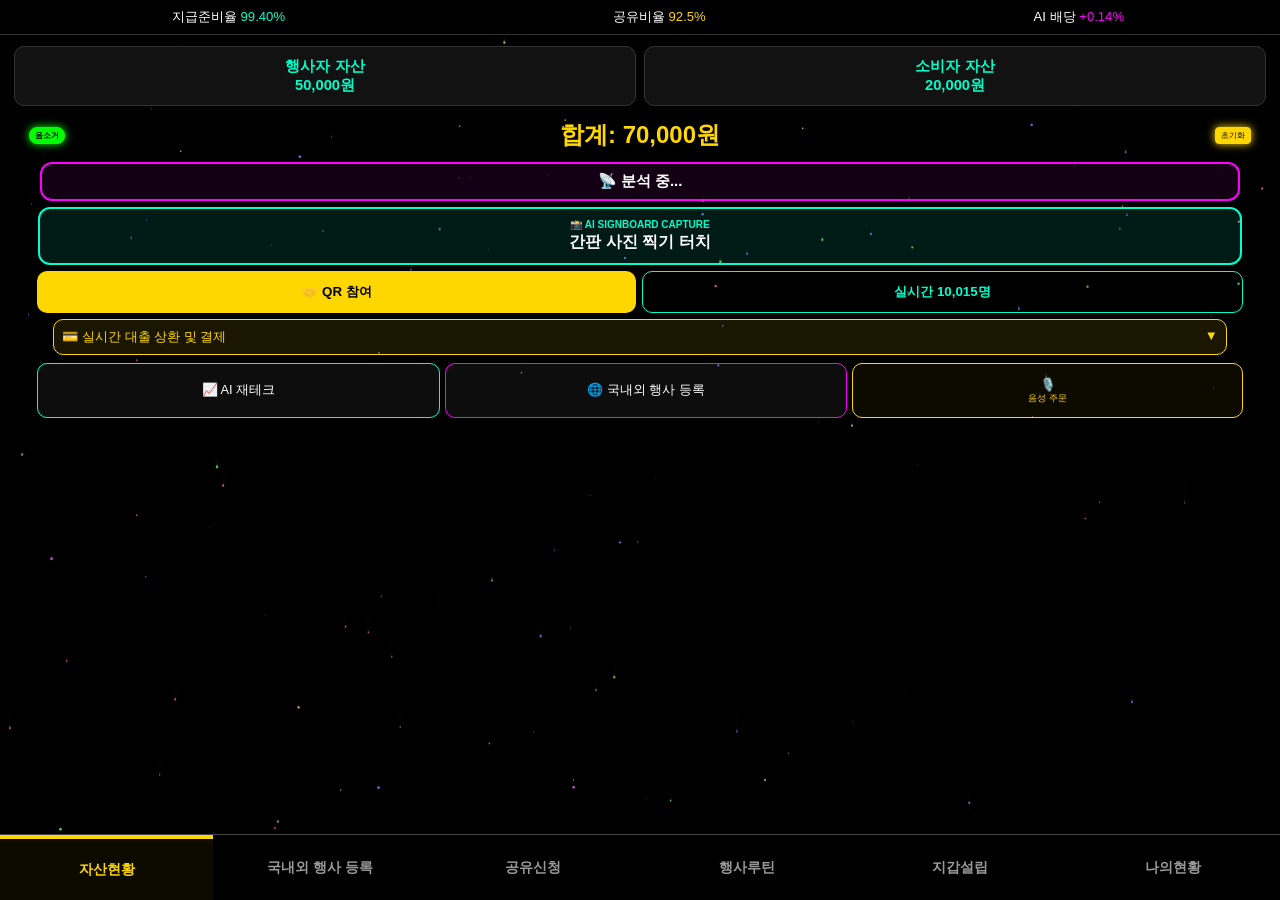
==== camera-test.html @ bf4d6f80 "W14.9 특정 행사 날짜 다중 선택 기능 추가" ====
<!DOCTYPE html>
<html lang="ko">
<head>
    <meta charset="UTF-8">
    <meta name="viewport" content="width=device-width, initial-scale=1.0, user-scalable=no">
    <title>카메라 시험 - FINSEGYE - Final Perfect Audio Master</title>

    <meta name="apple-mobile-web-app-capable" content="yes">

    <meta name="apple-mobile-web-app-title" content="핀세계">

    <meta name="apple-mobile-web-app-status-bar-style" content="black">

    <style>
body { background-color: #000 !important; color: white; margin: 0; padding: 0; font-family: sans-serif; overflow-x: hidden; }
[hidden] { display: none !important; }
.event-grid-two { display:grid; grid-template-columns:1fr 1fr; gap:10px; }
.input-group label { display:block; color:gold; margin-bottom:5px; font-weight:700; }
.input-group select { width:100%; height:46px; padding:8px; background:#000; color:#fff; border:1.5px solid #444; border-radius:8px; box-sizing:border-box; }
.event-panel { padding:12px; background:#101010; border:1px solid #383838; border-radius:10px; }
.repeat-options { margin-top:12px; color:#fff; }
.weekday-grid { display:grid; grid-template-columns:repeat(7, 1fr); gap:5px; margin-top:7px; }
.weekday-grid label { text-align:center; padding:8px 2px; border:1px solid #555; border-radius:7px; color:#fff; }
.weekday-grid input { width:auto; height:auto; margin-right:3px; }
.event-message { width:100%; min-height:180px; padding:12px; box-sizing:border-box; resize:vertical; background:#111; color:#fff; border:3px solid #ff3030; border-radius:12px; font-size:16px; line-height:1.6; }
.event-media-row { display:grid; grid-template-columns:1fr 1fr; gap:10px; margin:10px 0; }
.event-media-button { display:block; padding:15px 8px; text-align:center; border-radius:10px; color:#fff; font-weight:700; cursor:pointer; }
.event-media-button input { display:none; }
.image-button { background:#008c70; }
.video-button { background:#920070; }
.event-media-status { color:#bbb; font-size:.85em; margin:4px 0 10px; }
.event-media-preview { min-height:80px; padding:10px; background:#080808; border:2px solid #00ffcc; border-radius:12px; overflow:hidden; }
.event-media-item { position:relative; }
.event-media-preview img,.event-media-preview video { width:100%; display:block; border-radius:9px; margin-bottom:10px; }
.event-media-item { position:relative; margin-bottom:12px; }
.event-media-item img,.event-media-item video { margin-bottom:0; }
.event-video-play { position:absolute; left:50%; top:50%; z-index:4; transform:translate(-50%,-50%); width:68px; height:68px; padding:0 0 2px 5px; border:3px solid #fff; border-radius:50%; background:rgba(0,0,0,.68); color:#fff; font-size:34px; line-height:60px; box-shadow:0 3px 14px rgba(0,0,0,.8); }
.event-video-play[hidden] { display:none; }
.event-media-delete { position:absolute; top:8px; right:8px; z-index:5; width:42px; height:42px; padding:0; border:2px solid #fff; border-radius:50%; background:#e60023; color:#fff; font-size:25px; font-weight:900; line-height:36px; box-shadow:0 2px 10px rgba(0,0,0,.8); }
.photo-audio-button { width:100%; min-height:48px; margin-top:8px; border:1px solid gold; border-radius:8px; background:#473700; color:#fff; font-size:15px; font-weight:800; }
.event-photo-audio { width:100%; margin-top:8px; }
.event-helper-button,.digital-picker { width:100%; margin-top:8px; min-height:46px; border:1px solid #00ffcc; border-radius:9px; background:#10231f; color:#00ffcc; font-size:16px; font-weight:700; }
.region-picker-input { background:#3a3a3a !important; color:#fff !important; border-color:#777 !important; cursor:pointer; }
.region-picker-input::placeholder { color:#d5d5d5; opacity:1; }
.digital-picker { background:#050505; color:#fff; border:2px solid gold; font-size:18px; }
.picker-summary { margin-top:7px; color:#00ffcc; font-size:.88em; }
.event-media-section { margin-top:12px; padding:12px; background:#101010; border:1px solid #444; border-radius:12px; }
.event-media-title { color:gold; font-weight:800; margin-bottom:9px; }
.event-media-actions { display:grid; grid-template-columns:repeat(3,1fr); gap:7px; }
.event-media-actions button,.event-media-actions label { min-height:48px; display:flex; align-items:center; justify-content:center; padding:6px; box-sizing:border-box; border:1px solid #00ffcc; border-radius:8px; background:#063c32; color:#fff; text-align:center; font-size:14px; font-weight:700; cursor:pointer; }
.event-media-actions input { display:none; }
.event-choice-overlay { position:fixed; inset:0; z-index:1000001; background:rgba(0,0,0,.88); padding:20px 12px 85px; box-sizing:border-box; overflow:auto; }
.event-choice-card { max-width:680px; margin:30px auto; padding:14px; background:#111; border:2px solid #00ffcc; border-radius:15px; }
.event-choice-head { display:flex; justify-content:space-between; align-items:center; margin-bottom:14px; color:gold; font-size:20px; }
.event-choice-head button { width:42px; height:42px; border:0; border-radius:50%; background:#333; color:#fff; font-size:20px; }
.choice-grid { display:grid; grid-template-columns:repeat(3,1fr); gap:9px; }
.choice-grid button { min-height:55px; padding:8px; border:1px solid #666; border-radius:9px; background:#202020; color:#fff; font-size:16px; }
.choice-grid button.selected { border-color:gold; background:#665400; color:#fff; }
.sample-card { margin-bottom:10px; padding:12px; border:1px solid #555; border-radius:10px; background:#191919; color:#fff; cursor:pointer; }
.sample-card img,.sample-card video { width:100%; max-height:260px; object-fit:cover; border-radius:8px; background:#000; }
.sample-card strong { display:block; color:gold; margin:7px 0 3px; }
.choice-done { width:100%; min-height:52px; margin-top:14px; border:0; border-radius:10px; background:gold; color:#000; font-size:18px; font-weight:800; }
.event-camera-overlay { position:fixed; inset:0; z-index:1000002; background:#000; }
.event-camera-overlay video { width:100%; height:100%; object-fit:cover; }
.event-camera-label { position:absolute; top:25px; left:50%; transform:translateX(-50%); padding:8px 16px; background:rgba(0,0,0,.65); color:#fff; border-radius:20px; font-weight:700; }
.event-camera-controls { position:absolute; left:0; right:0; bottom:35px; display:flex; align-items:center; justify-content:space-around; }
.white-camera-shutter { width:82px; height:82px; padding:0; border:7px solid rgba(255,255,255,.55); border-radius:50%; background:#fff; box-shadow:0 0 20px rgba(255,255,255,.8); }
.white-camera-shutter.recording { background:#ff3030; border-radius:22px; box-shadow:0 0 22px #ff3030; }
.camera-close,.camera-switch { width:54px; height:54px; border:1px solid #fff; border-radius:50%; background:rgba(0,0,0,.55); color:#fff; font-size:26px; }
@media (max-width:480px) { .event-grid-two { grid-template-columns:1fr; } }
@media (max-width:480px) { .event-media-actions,.choice-grid { grid-template-columns:1fr; } }
.time-choice-grid { grid-template-columns:repeat(4,1fr) !important; max-height:60vh; overflow:auto; }
.calendar-head { display:grid; grid-template-columns:54px 1fr 54px; gap:8px; align-items:center; margin-bottom:12px; }
.calendar-head button { min-height:46px; border:1px solid #00ffcc; border-radius:9px; background:#133b34; color:#fff; font-size:22px; }
.calendar-title { color:gold; text-align:center; font-size:21px; font-weight:800; }
.calendar-week,.calendar-days { display:grid; grid-template-columns:repeat(7,1fr); gap:5px; }
.calendar-week span { padding:6px 0; color:#aaa; text-align:center; font-weight:700; }
.calendar-days button { min-height:48px; padding:4px; border:1px solid #555; border-radius:8px; background:#202020; color:#fff; font-size:16px; }
.calendar-days button.today { border:2px solid #00ffcc; }
.calendar-days button.selected { background:gold; color:#000; border-color:gold; }
.calendar-days .calendar-empty { min-height:48px; }
        #stars {
    position: fixed;
    top: 0;
    left: 0;
    width: 100%;
    height: 100%;
    z-index: 1;
    pointer-events: none;
}

        /* 상단 상태바 */
        #statusContainer { display: flex; justify-content: space-around; padding: 8px; background: rgba(0,0,0,0.98); border-bottom: 1.5px solid #333; position: fixed; top: 0; width: 100%; z-index: 100001; font-size: 0.82em; }
        .top-spacer { height: 42px; }

        section { display: none; padding: 2px 12px; text-align: center; margin-bottom: 75px; background:transparent !important; position: relative; z-index: 10; }
        .digital { background: rgba(20, 20, 20, 0.95); border: 1.5px solid #333; padding: 10px; border-radius: 10px; flex: 1; margin: 2px; color: #00ffcc; font-weight: bold; font-size: 0.92em; }

        /* 합계 영역: 버튼 소형화 및 좌우 밀착 유지 */
        .total-container { display: flex; align-items: center; justify-content: space-between; width: 96%; margin: 8px auto; position: relative; height: 38px; }
        .voice-toggle-btn { background: #00ffcc; border: 1px solid #00ffcc; color: #000; padding: 2px 5px; border-radius: 8px; font-size: 8px; font-weight: bold; cursor: pointer; min-width: 32px; margin-left: -8px; z-index: 11; }
        .voice-toggle-btn.off { background: #444 !important; border-color: #444 !important; color: #888 !important; }
        .total-center-text { position: absolute; left: 50%; transform: translateX(-50%); font-size: 1.5em; color: gold; font-weight: bold; white-space: nowrap; }
        .reset-mini-btn { font-size: 8px; padding: 2px 5px; background: #222; border: 1px solid #444; color: #666; border-radius: 4px; margin-right: -8px; cursor: pointer; z-index: 11; }

        .reset-mini-btn.active {
    background: gold !important;
    color: #000 !important;
    border-color: gold !important;
    box-shadow: 0 0 8px gold;
}
        .mid-action-row { display: flex; gap: 6px; margin: 6px auto; width: 96%; }
        .qr-btn { flex: 1; height: 42px; background: gold !important; border: none; border-radius: 10px; font-weight: bold; color: #000; cursor: pointer; }
        .live-btn { flex: 1; height: 42px; border: 1.5px solid #00ffcc !important; color: #00ffcc !important; background: none; border-radius: 10px; font-weight: bold; cursor: pointer; }

        .raised-form { margin-top: 0px !important; background: transparent !important; }
        .form-box { background: rgba(15, 15, 15, 0.98) !important; padding: 12px 15px; border-radius: 12px; border: 1.5px solid gold; text-align: left; }
        .input-group { margin-bottom: 7px; }
        input { width: 100%; padding: 10px; background: #000 !important; color: #fff !important; border: 1.5px solid #444; border-radius: 8px; font-size: 0.95em; box-sizing: border-box; height: 44px; }

        .auth-tab-row { display: flex; gap: 8px; margin-bottom: 10px; }
        .kakao-btn { flex: 1; padding: 10px; background: #FEE500 !important; color: #3C1E1E !important; border: none; border-radius: 8px; font-weight: bold; cursor: pointer; font-size: 0.9em; }
        .auto-fill-btn { flex: 1; padding: 10px; background: #00ffcc !important; color: #000 !important; border: none; border-radius: 8px; font-weight: bold; cursor: pointer; font-size: 0.9em; }

        .toggle-terms-btn { width: 100%; padding: 5px; background: #222; color: #aaa; border: 1px solid #333; border-radius: 6px; font-size: 0.72em; cursor: pointer; text-align: center; margin-bottom: 5px; }
        #termsContent { display: none; background: #111; padding: 6px; border-radius: 6px; font-size: 0.68em; color: #888; border: 1px dashed #444; margin-bottom: 5px; }
        .agree-check-row { display: flex; align-items: center; gap: 6px; color: gold; font-weight: bold; margin: 6px 0; font-size: 0.9em; cursor: pointer; }
        .agree-check-row input { width: 18px; height: 18px; margin: 0; }
        .submitBtn { width: 100%; padding: 14px; background: gold !important; color: #000 !important; border: none; border-radius: 10px; font-weight: bold; font-size: 1.1em; margin-top: 2px; cursor: pointer; }

        .history-grid { display: grid; grid-template-columns: 1fr 1fr; grid-template-rows: auto auto; gap: 8px; height: auto; margin-top: 5px; }
        .history-card { background: rgba(15, 15, 15, 0.98) !important; border: 1.5px solid gold; border-radius: 10px; display: flex; flex-direction: column; height: 210px; overflow: hidden; padding: 5px; }
        .history-card h3 { font-size: 0.82em; color: gold; margin: 4px 0; border-bottom: 1px solid #333; padding-bottom: 3px; text-align: center; }
        .scroll-area { flex: 1; overflow-y: auto; font-size: 0.72em; text-align: left; padding: 4px; color: #ccc; }


        .history-card {
            cursor: pointer;
        }

        .history-grid.expanded-mode {
            display: block;
        }

        .history-card.expanded {
            height: calc(100vh - 125px);
            max-height: calc(100vh - 125px);
        }

        .history-card.hidden-card {
            display: none;
        }

        .history-card.expanded .scroll-area {
            font-size: 0.82em;
        }

        .nav { position: fixed; bottom: 0; width: 100%; display: flex; background: #000; border-top: 1px solid #444; z-index: 100001; height: 65px; align-items: center; justify-content: space-around; }
        .nav button { flex: 1; background: none; border: none; color: #999; font-size: 0.85em; cursor: pointer; font-weight: bold; height: 100%; }
        .nav button.active { color: gold; border-top: 4px solid gold; background: rgba(255, 215, 0, 0.05); }

        #cameraOverlay { display: none; position: fixed; top: 0; left: 0; width: 100%; height: 100%; background: #000; z-index: 99999; flex-direction: column; }
        #videoStream { width: 100%; height: 100%; object-fit: cover; position: absolute; }
        .camera-ui-layer { position: relative; z-index: 100000; height: 100%; display: flex; flex-direction: column; justify-content: space-between; align-items: center; padding: 50px 0 85px 0; background: rgba(0,0,0,0.1); }
        .shutter-btn { width: 85px; height: 85px; background: #fff; border: 7px solid #00ffcc; border-radius: 50%; cursor: pointer; box-shadow: 0 0 25px #00ffcc; }

        #qrWrap { display: none; margin: 10px auto; width: 160px; text-align: center; }
        #qrBox { width: 140px; height: 140px; background: white; border: 4px solid gold; border-radius: 15px; padding: 10px; cursor: pointer; margin: 0 auto; display: block; }
        #realtimeList { display: none; padding: 10px; background: rgba(17, 17, 17, 0.98); border: 1.5px solid #00ffcc; border-radius: 10px; margin: 6px auto; width: 92%; text-align: left; color: #fff; font-size: 0.82em; max-height: 150px; overflow-y: auto; z-index: 20; position: relative; }

        .reset-mini-btn.active {
    background: gold !important;
    color: #000 !important;
    border-color: gold !important;
    box-shadow: 0 0 8px gold;
}

/* 🔥 음성 ON 상태 (불 켜짐) */
.voice-toggle-btn.on {
    background: #00ff00 !important;
    color: #000 !important;
    border-color: #00ff00 !important;
    box-shadow: 0 0 8px #00ff00;
}

/* 🔥 음소거 상태 */
.voice-toggle-btn.off {
    background: #333 !important;
    color: #00ff00 !important;
    border-color: #333 !important;
}

</style>
</head>
<body>

<canvas id="stars"></canvas>

<div id="walletStatus"></div>

<div id="cameraOverlay">
    <video id="videoStream" autoplay playsinline muted></video>
    <div class="camera-ui-layer">
        <div style="background:rgba(0,0,0,0.7); color:#00ffcc; padding:10px 20px; border-radius:20px; border:2px solid #00ffcc; font-weight:bold;">간판명과 번호를 맞춰주세요</div>
        <div style="text-align: center;">
            <div id="btnCaptureStatus" style="color:#00ffcc; font-weight:bold; margin-bottom:15px; display:none;">✓ AI 분석 준비 완료</div>
            <button class="shutter-btn" onclick="takePhoto()"></button>
            <div style="color:white; margin-top:25px; text-decoration:underline; cursor:pointer; font-weight:bold; font-size:1.1em;" onclick="closeCamera()">[ 촬영 취소 ]</div>
        </div>
    </div>
</div>

<div id="statusContainer">
    <div>지급준비율 <span id="reserveValue" style="color:#00ffcc;">100.00%</span></div>
    <div>공유비율 <span id="loanPercent" style="color:gold;">100.0%</span></div>                                                                                                                                                                      
    <div>AI 배당 <span id="aiRate" style="color:#ff00ff;">+0.00%</span></div>
</div>

<div class="top-spacer"></div>

<section id="dashboard" style="display:block;">
    <div style="display: flex; gap: 4px; margin-bottom: 2px;">
        <div class="digital">행사자 자산<br><span id="advValue">50,000원</span></div>
        <div class="digital">소비자 자산<br><span id="consValue">20,000원</span></div>
    </div>
    <div class="total-container">
        <button id="voiceToggle" class="voice-toggle-btn on" onclick="toggleVoice()">음소거</button>
        <div class="total-center-text">합계: <span id="totalValue">70,000원</span></div>
        <button id="resetBtn" onclick="resetEconomy()" class="reset-mini-btn active">초기화</button>
    </div>
    <div style="margin: 6px auto; width: 94%; border: 2px solid #ff00ff; border-radius: 12px; padding: 8px; background: rgba(255,0,255,0.08);">
        <div id="assetName" style="font-size:15px; font-weight:bold; color:#fff;">📡 분석 중...</div>
    </div>
    <div onclick="openSignCamera()" style="margin: 6px auto; width: 94%; border: 2.5px solid #00ffcc; border-radius: 12px; padding: 10px; background: rgba(0,255,204,0.1); cursor: pointer; text-align: center;">
        <div style="font-size: 10px; font-weight: bold; color: #00ffcc; margin-bottom: 2px;">📸 AI SIGNBOARD CAPTURE</div>
        <div style="font-size: 16px; font-weight: bold; color: #fff;">간판 사진 찍기 터치</div>
    </div>
    <div class="mid-action-row">
        <button onclick="toggleQR()" class="qr-btn">🤝 QR 참여</button>
        <button onclick="toggleRealtimeList()" class="live-btn">실시간 <span id="realtimeUserCount">10,000</span>명</button>
    </div>
    <div id="qrWrap">

        <div id="qrBox" onclick="showQrGuide()">
            <img
                id="referralQrImage"
                src=""
                alt="핀세계 추천인 지갑 설립 QR"
                style="width:100%;"
            >
        </div>

        <div style="color:gold; font-weight:bold; text-align:center; margin-top:5px; font-size:0.85em;">
            추천인: <span id="qrReferrerName">신성일</span>
        </div>

        <div id="qrMsg" style="color:#00ffcc; text-align:center; margin-top:6px; font-size:0.8em;"></div>

        <button
            type="button"
            onclick="openOneStore()"
            style="
                width:160px;
                margin-top:8px;
                padding:10px 6px;
                border:none;
                border-radius:9px;
                background:#00ffcc;
                color:#000;
                font-weight:bold;
                cursor:pointer;
            "
        >
            원스토어에서 핀세계 설치
        </button>

    </div>
    <div id="realtimeList"></div>
    <div onclick="togglePaymentBox()" style="background:rgba(255,215,0,0.1); border:1.5px solid gold; border-radius:10px; padding:8px; margin: 6px auto; width:92%; cursor:pointer; color:gold; display:flex; justify-content:space-between; font-size:0.82em;"><span>💳 실시간 대출 상환 및 결제</span><span id="toggleArrow">▼</span></div>
    <div id="paymentContent" style="display:none; padding:10px; margin:-10px auto 8px; width:92%; background:rgba(20,20,20,0.95); border:1.5px solid gold; border-top:none; border-radius: 0 0 12px 12px;"><input type="number" id="payAmount" placeholder="금액 입력"><button id="payBtn" onclick="executePayment()" class="submitBtn">상환 및 결제</button></div>
   <div style="display:flex; gap:5px; width:96%; margin:8px auto; height:55px;">

    <button
        onclick="clickAI()"
        style="
            flex:1;
            background:rgba(255,255,255,0.05);
            border-radius:10px;
            color:white;
            border:1.5px solid #00ffcc;
            font-size:0.8em;
        "
    >
        📈 AI 재테크
    </button>

    <button
        onclick="clickGlobal()"
        style="
            flex:1;
            background:rgba(255,255,255,0.05);
            border-radius:10px;
            color:white;
            border:1.5px solid #ff00ff;
            font-size:0.8em;
        "
    >
        🌐 국내외 행사 등록
    </button>



    <div
        onclick="startVoiceOrder()"
        style="
            flex:1;
            background:rgba(255,215,0,0.05);
            border-radius:10px;
            color:white;
            border:1.5px solid gold;
            display:flex;
            flex-direction:column;
            justify-content:center;
            align-items:center;
            font-size:0.8em;
            cursor:pointer;
        "
    >
        🎙️
        <span
            style="
                font-size:0.72em;
                color:gold;
            "
        >
            음성 주문
        </span>
    </div>

</div>
</section>

<section id="adApplyForm" class="raised-form">
    <div class="form-box">
        <div style="text-align:center; color:#00ffcc; font-weight:bold; margin-bottom:10px; font-size:1.05em;">
            🌐 국내외 행사 등록
        </div>

        <div style="background:#111; border:1px solid #333; border-radius:10px; padding:10px; margin-bottom:10px;">
            <div style="color:gold; font-weight:bold;">📍 현재 위치 및 행사 지역</div>
            <div id="currentLocationText" style="color:#ccc; font-size:0.85em; margin-top:5px;">
                현재 위치 확인을 누르거나 아래에 행사 지역을 직접 입력하세요.
            </div>
            <button type="button" class="submitBtn" style="margin-top:8px; background:#00ffcc !important;" onclick="checkCurrentLocation()">
                현재 위치 확인
            </button>
        </div>

        <div class="input-group">
            <input type="text" id="shopName" placeholder="상호를 입력해 주세요">
        </div>

        <div class="input-group">
            <input type="text" id="shopType" placeholder="업종 업체를 입력해 주세요" onfocus="speak('업종 업체를 입력해 주세요')">
        </div>

        <div class="input-group">
            <input type="text" id="shopLoc" class="region-picker-input" placeholder="행사 지역을 지도에서 선택해 주세요" readonly onclick="openRegionMap()">
        </div>

        <div class="event-grid-two">
            <div class="input-group">
                <label for="eventStartDate">시작 날짜</label>
                <button type="button" id="eventStartDateDisplay" class="digital-picker" onclick="openDatePicker('eventStartDate')">날짜 선택 ▾</button>
                <input type="hidden" id="eventStartDate">
            </div>
            <div class="input-group">
                <label for="eventEndDate">종료 날짜</label>
                <button type="button" id="eventEndDateDisplay" class="digital-picker" onclick="openDatePicker('eventEndDate')">날짜 선택 ▾</button>
                <input type="hidden" id="eventEndDate">
            </div>
            <div class="input-group">
                <label>시작 시간</label>
                <button type="button" id="eventStartTimeDisplay" class="digital-picker" onclick="openTimePicker('eventStartTime')">시간 선택 ▾</button>
                <input type="hidden" id="eventStartTime">
            </div>
            <div class="input-group">
                <label>종료 시간</label>
                <button type="button" id="eventEndTimeDisplay" class="digital-picker" onclick="openTimePicker('eventEndTime')">시간 선택 ▾</button>
                <input type="hidden" id="eventEndTime">
            </div>
        </div>

        <div class="input-group event-panel">
            <label>행사 날짜 선택 방식</label>
            <div class="event-grid-two">
                <button type="button" id="eventContinuousDateButton" class="digital-picker selected" onclick="useContinuousEventDates()">연속 기간 사용</button>
                <button type="button" id="eventSpecificDatesDisplay" class="digital-picker" onclick="openSpecificEventDatePicker()">특정 날짜 여러 개 ▾</button>
            </div>
            <input type="hidden" id="eventDateMode" value="range">
            <input type="hidden" id="eventSpecificDates">
            <div id="selectedSpecificDatesSummary" class="picker-summary">연속 기간 또는 원하는 날짜 여러 개를 선택할 수 있습니다.</div>
        </div>

        <div class="input-group event-panel">
            <label>반복 주기</label>
            <button type="button" id="eventRepeatDisplay" class="digital-picker" onclick="openRepeatPicker()">반복 없음 ▾</button>
            <input type="hidden" id="eventRepeat" value="none">
            <input type="hidden" id="eventMonthDays">
            <div id="selectedRepeatSummary" class="picker-summary">반복하지 않습니다.</div>
        </div>

        <div class="input-group">
            <label for="eventAdRange">광고 지역 ( 반경 500m ~ 해외 )</label>
            <select id="eventAdRange">
                <option value="">광고 지역을 선택해 주세요</option>
                <option value="반경 500m">반경 500m 광고</option>
                <option value="반경 1km">반경 1km 광고</option>
                <option value="반경 2km">반경 2km 광고</option>
                <option value="전주지역">전주지역 광고</option>
                <option value="전북">전북 광고</option>
                <option value="전국">전국 광고</option>
                <option value="해외">해외 광고</option>
            </select>
        </div>

        <div class="input-group">
            <label for="shopAd">행사 문구</label>
            <textarea id="shopAd" class="event-message" placeholder="행사 문구를 입력해 주세요"></textarea>
            <button type="button" class="event-helper-button" onclick="openTextSamples()">✨ 핀세계 행사 문구 샘플 선택</button>
        </div>

        <div class="event-media-section">
            <div class="event-media-title">📷 행사 사진</div>
            <div class="event-media-actions">
                <button type="button" onclick="openMediaSamples('image')">핀세계 샘플</button>
                <label>내 사진 선택<input type="file" id="adImageFile" accept="image/*" onchange="uploadEventMedia('image','adImageFile')"></label>
                <button type="button" class="camera-open-button" onclick="openNativeEventPhotoCamera()">📷 지금 촬영</button>
                <input type="file" id="adImageCapture" accept="image/*" capture="environment" hidden onchange="handleNativeEventPhotoCapture(this)">
            </div>
        </div>
        <div class="event-media-section">
            <div class="event-media-title">🎥 행사 동영상</div>
            <div class="event-media-actions">
                <button type="button" onclick="openMediaSamples('video')">핀세계 샘플</button>
                <label>내 동영상 선택<input type="file" id="adVideoFile" accept="video/*" onchange="uploadEventMedia('video','adVideoFile')"></label>
                <button type="button" class="camera-open-button" onclick="openNativeEventVideoCamera()">🎥 지금 촬영</button>
                <input type="file" id="adVideoCapture" accept="video/*" capture="environment" hidden onchange="handleNativeEventVideoCapture(this)">
            </div>
        </div>
        <div id="eventMediaStatus" class="event-media-status">사진과 동영상은 선택하면 자동으로 저장됩니다.</div>
        <div id="adMediaPreview" class="event-media-preview"></div>

<input type="hidden" id="shopAdImage">
<input type="hidden" id="shopAdVideo">
<input type="hidden" id="shopAdAudio">

       


  <button class="submitBtn" onclick="validateEvent();">
    국내외 행사 등록하기
</button>
    </div>
</section>

<div id="eventChoiceOverlay" class="event-choice-overlay" hidden>
    <div class="event-choice-card">
        <div class="event-choice-head"><strong id="eventChoiceTitle">선택</strong><button type="button" onclick="closeEventChoice()">✕</button></div>
        <div id="eventChoiceBody"></div>
    </div>
</div>

<div id="eventCameraOverlay" class="event-camera-overlay" hidden>
    <video id="eventCameraVideo" autoplay playsinline muted></video>
    <canvas id="eventCameraCanvas" hidden></canvas>
    <div class="event-camera-label" id="eventCameraLabel">사진 촬영</div>
    <div class="event-camera-controls">
        <button type="button" class="camera-close" onclick="closeEventCamera()">✕</button>
        <button type="button" id="eventCameraShutter" class="white-camera-shutter" onclick="captureEventCamera()" aria-label="촬영"></button>
        <button type="button" class="camera-switch" onclick="switchEventCamera()">↻</button>
    </div>
</div>

<section id="shareForm" class="raised-form">
    <div class="form-box">
        <div class="input-group">
            <input type="text" id="sName" placeholder="신청자명을 입력해 주세요">
        </div>

        <div class="input-group">
            <input type="number" id="sAmount" placeholder="신청 금액을 입력해 주세요" onfocus="speak('신청 금액을 입력해 주세요')">
        </div>

        <div class="input-group">
            <input type="text" id="sPurpose" placeholder="공유 목적을 입력해 주세요" onfocus="speak('공유 목적을 입력해 주세요')">
        </div>

        <button class="submitBtn" onclick="sendShareToGoogle(); validateShare();">
            공유 신청하기
        </button>
    </div>
</section>

<section id="routineForm" class="raised-form">
    <div class="form-box" style="border-color:#00ffcc;">
        <div class="input-group">
            <input type="text" id="rShopName" placeholder="간판명을 입력해 주세요">
        </div>

        <div class="input-group">
            <input
                    type="text"
                    id="rShopPhone"
                    inputmode="numeric"
                    autocomplete="off"
                    placeholder="전화번호를 입력해 주세요"
                    onfocus="speak('전화번호를 입력해 주세요')">
        </div>
 
        <div class="input-group">
            <input type="text" id="rShopLoc" placeholder="지역을 입력해 주세요" onfocus="speak('지역을 입력해 주세요')">
        </div>

        <div class="input-group">
            <input type="text" id="routineText" placeholder="루틴 내용을 입력해 주세요" onfocus="speak('루틴 내용을 입력해 주세요')">
        </div>

        <button class="submitBtn" style="background:#00ffcc !important;" onclick="sendRoutineToGoogle(); validateRoutine();">루틴 생성하기</button>



        <div id="ocrConfirmBox" style="display:none; margin-top:8px;">
            <button class="submitBtn" style="background:gold !important;" onclick="confirmOCRResult()">
                확인
            </button>

            <button class="submitBtn" style="margin-top:6px; background:#222 !important; color:#aaa !important;" onclick="retryOCRCamera()">
                다시 촬영
            </button>
        </div>



    </div>
</section>

<section id="bankForm" class="raised-form">
    <div class="form-box">

        <div
            id="oneStoreInstallGuide"
            style="
                display:none;
                margin-bottom:10px;
                padding:10px;
                border:1.5px solid #00ffcc;
                border-radius:10px;
                background:rgba(0,255,204,0.08);
                text-align:center;
                color:#fff;
                line-height:1.5;
            "
        >
            <div style="color:#00ffcc; font-weight:bold; margin-bottom:6px;">
                핀세계 앱이 설치되지 않았습니까?
            </div>
            <button
                type="button"
                onclick="openOneStore()"
                style="
                    width:100%;
                    padding:11px;
                    border:none;
                    border-radius:8px;
                    background:#00ffcc;
                    color:#000;
                    font-weight:bold;
                    cursor:pointer;
                "
            >
                원스토어에서 핀세계 설치
            </button>
        </div>

        <div class="auth-tab-row">
            <button class="kakao-btn" onclick="kakaoAuth()">카카오 인증</button>
            <button class="auto-fill-btn" onclick="autoFillAuth()">자동 입력</button>
        </div>

        <div class="input-group">
            <input type="text" id="referrer" placeholder="추천인 (수정 가능)">
        </div>

        <div class="input-group">
            <input type="text" id="walletUser" placeholder="성함을 입력해 주세요">
        </div>

        <div class="input-group">
            <input
                    type="text"
                    id="walletPhone"
                    inputmode="numeric"
                    autocomplete="off"
                    placeholder="전화번호를 입력해 주세요"
                    onfocus="speak('전화번호를 입력해 주세요')">
        </div>

        <div class="input-group">
            <input type="text" id="walletAddr" placeholder="주소를 입력해 주세요" onfocus="speak('주소를 입력해 주세요')">
        </div>

        <div class="toggle-terms-btn" onclick="toggleTerms()"
             style="color:gold; font-size:0.9em; font-weight:bold;">
            ▽ 개인정보 수집 및 이용 동의 (보기)
        </div>
        <div id="termsContent" style="display:none; background:#111; padding:8px; border-radius:6px; font-size:0.75em; color:#ccc; border:1px dashed #444; margin-bottom:5px; text-align:left; max-height:200px; overflow-y:auto;">

            <h3>개인정보 수집 및 이용 동의</h3>

            <p>핀세계는 서비스 제공을 위해 다음과 같은 개인정보를 수집합니다.</p>

            <p><b>1. 수집 항목</b><br>
                성명, 전화번호, 주소</p>

            <p><b>2. 수집 목적</b><br>
                지갑 설립 및 서비스 제공, 사용자 식별, 고객 지원</p>

            <p><b>3. 보관 기간</b><br>
                서비스 이용 기간 동안 보관 후 지체 없이 파기</p>

            <p><b>4. 제3자 제공</b><br>
                회사는 이용자의 개인정보를 외부에 제공하지 않습니다.<br>
                단, 법령에 따른 경우는 예외로 합니다.</p>

            <p><b>5. 이용자의 권리</b><br>
                이용자는 언제든지 개인정보 열람, 수정, 삭제를 요청할 수 있습니다.</p>

            <p><b>6. 문의</b><br>
                이메일: cjs1788@naver.com</p>

            <hr style="margin:10px 0; border:0.5px solid #444;">

            <label class="agree-check-row">
                <input type="checkbox" id="agreeCheck" disabled>
                위 개인정보 수집 및 이용에 동의합니다 (필수)
            </label>

        </div>
        <button
    class="submitBtn"
    onclick="validateWallet();">
    AI 지갑 설립 완료
</button>
    </div>
</section>

<!-- 🔥🔥🔥 여기부터 추가 (AI 재테크 화면) 🔥🔥🔥 -->
<section id="aiFinanceForm" class="raised-form">
    <div class="form-box" style="border-color:#ff00ff;">

        <div style="text-align:center; color:#ff00ff; font-weight:bold; margin-bottom:10px;">
            📈 AI 재테크 신청
        </div>

        <div class="input-group">
            <input type="text"
                   id="aiName"
                   placeholder="성명을 입력해 주세요">
        </div>

        <div class="input-group">
            <input type="number"
                   id="aiAmount"
                   placeholder="금액을 입력해 주세요"
                   onfocus="guideAI('amount')"
                   onclick="guideAI('amount')">
        </div>

        <div class="input-group">
            <select id="aiProduct"
                    style="width:100%; padding:10px; background:#000; color:#fff; border:1.5px solid #444; border-radius:8px;"
                    onchange="handleAIProductSelect()">
                <option value="">재테크 종목 선택</option>
                <option value="대출이자수익">대출이자수익</option>
                <option value="채권">채권</option>
                <option value="국내 주식">국내 주식</option>
                <option value="해외 주식">해외 주식</option>
                <option value="선물 옵션">선물 옵션</option>
                <option value="해외 선물">해외 선물</option>
                <option value="FX 마진">FX 마진</option>
                <option value="원유선물">원유선물</option>
                <option value="옥수수">옥수수</option>
                <option value="조">조</option>
                <option value="콩">콩</option>
                <option value="돼지고기">돼지고기</option>
                <option value="소고기">소고기</option>
                <option value="부동산">부동산</option>
                <option value="금">금</option>
                <option value="은">은</option>
                <option value="동">동</option>
                <option value="니켈">니켈</option>
                <option value="코인">코인</option>
                <option value="외환거래">외환거래</option>
            </select>
        </div>

        <button id="aiSubmitBtn"
                class="submitBtn"
                style="background:#ff00ff !important; color:#000 !important;"
                onclick="submitAIFinanceSafe();">
            AI 재테크 실행
        </button>

        <button class="submitBtn"
                style="margin-top:6px; background:#222 !important; color:#aaa !important;"
                onclick="showSection('dashboard', document.querySelectorAll('.nav button')[0])">
            ← 자산현황으로 돌아가기
        </button>

    </div>
</section>
<!-- 🔥🔥🔥 여기까지 추가 끝 🔥🔥🔥 -->





<section id="globalOrderForm" class="raised-form" hidden aria-hidden="true">
    <div class="form-box" style="border-color:#00ffcc;">

        <div style="text-align:center; color:#00ffcc; font-weight:bold; margin-bottom:10px;">
            🌐 국내외 등록 및 주문
        </div>

        <div style="background:#111; border:1px solid #333; border-radius:10px; padding:10px; margin-bottom:10px;">
            <div style="color:gold; font-weight:bold;">📍 현재 위치 확인</div>
            <div id="legacyGlobalLocationText" style="color:#ccc; font-size:0.85em; margin-top:5px;">
                현재 위치를 확인하려면 아래 버튼을 누르세요.
            </div>

            <button class="submitBtn"
                    style="margin-top:8px; background:#00ffcc !important;"
                    onclick="checkCurrentLocation()">
                현재 위치 확인
            </button>
        </div>

        <div style="display:flex; gap:6px; margin-bottom:10px;">
            <button class="submitBtn"
                    style="background:gold !important;"
                    onclick="showGlobalTab('register')">
                등록 탭
            </button>

            <button class="submitBtn"
                    style="background:#00ffcc !important;"
                    onclick="showGlobalTab('order')">
                주문 탭
            </button>
        </div>

<div id="globalRegisterBox" style="display:none;">

    <div style="
    background:#111;
    border:3px solid #00ccff;
    border-radius:18px;

    padding:18px;
    margin-top:14px;
    margin-bottom:20px;

    box-shadow:
        0 0 12px rgba(0,204,255,0.25);
">
 

    <div style="
        background:#111;
        border:1px solid gold;
        border-radius:10px;
        padding:10px;
        margin-bottom:10px;
        color:#00ffcc;
        font-size:0.85em;
        line-height:1.5;
        text-align:left;
    ">
        📍 정확한 반경 1km, 2km 광고 표시를 위해<br>
        행사 신청 또는 행사 루틴 등록 전에<br>
        위의 <b style="color:gold;">현재 위치 확인</b> 버튼을 먼저 눌러 주세요.
    </div>

    <!-- 🔥 하부 메뉴 -->
    <div style="
        display:flex;
        gap:6px;
        margin-top:10px;
    ">

                <button class="submitBtn"
                        style="
                    flex:1;
                    background:gold !important;
                    color:#000 !important;
                "
                        onclick="showSection(
                    'adApplyForm',
                    document.querySelectorAll('.nav button')[1]
                )">

                    📢 행사 신청 등록

                </button>

                <button class="submitBtn"
                        style="
                    flex:1;
                    background:#00ffcc !important;
                    color:#000 !important;
                "
                        onclick="showSection(
                    'routineForm',
                    document.querySelectorAll('.nav button')[3]
                )">

                    🔄 행사 루틴 등록

                </button>

            </div>

        </div>
    </div>





        <div id="globalOrderBox" style="display:none;">
            <div style="color:gold; font-weight:bold; margin-bottom:8px;">
                🛒 내 주변 매장 목록
            </div>

            <div id="nearStoreList"
                 style="background:#111; border:1px solid #333; border-radius:10px; padding:10px; color:#ccc;">
                등록된 주변 매장이 없습니다.
            </div>
        </div>

        <button class="submitBtn"
                style="margin-top:10px; background:#222 !important; color:#aaa !important;"
                onclick="showSection('dashboard', document.querySelectorAll('.nav button')[0])">
            ← 자산현황으로 돌아가기
        </button>

    </div>
</section>

<!-- 🔥 광고 에디터 전체 복구 -->

<div
    id="adEditorOverlay"
    style="
        display:none;
        position:fixed;
        top:42px;
        bottom:65px;
        left:0;
        width:100%;
        background:#000;
        z-index:999999;
        padding:12px;
        box-sizing:border-box;
        overflow-y:auto;
    "
>


<div style="
    color:gold;
    font-weight:bold;
    margin-bottom:10px;
    font-size:18px;
    text-align:center;
">
    행사 문구 입력
</div>

<textarea
    id="legacyBigAdText"
    placeholder="행사 문구를 입력하세요"
    style="
        width:100%;
        height:180px;
        background:#111;
        color:#fff;
        border:1px solid gold;
        border-radius:12px;
        padding:12px;
        box-sizing:border-box;
        font-size:16px;
        resize:none;
    "
></textarea>

<div style="margin-top:15px;">

    <div style="
        color:#00ffcc;
        font-weight:bold;
        margin-bottom:6px;
    ">
        사진 첨부
    </div>

    <button
        type="button"
        onclick="
            document
                .getElementById('legacyAdImageFile')
                .click();
        "
        style="
            width:100%;
            padding:14px;
            border-radius:12px;
            background:#00aa88;
            color:#fff;
            font-size:18px;
            border:none;
        "
    >
        사진 선택
    </button>

    <input
        type="file"
        id="legacyAdImageFile"
        accept="image/*"
        style="display:none;"
    >

</div>

<div style="margin-top:15px;">

    <div style="
        color:#ff00ff;
        font-weight:bold;
        margin-bottom:6px;
    ">
        동영상 첨부
    </div>

    <button
        type="button"
        onclick="
            document
                .getElementById('legacyAdVideoFile')
                .click();
        "
        style="
            width:100%;
            padding:14px;
            border-radius:12px;
            background:#aa0088;
            color:#fff;
            font-size:18px;
            border:none;
        "
    >
        동영상 선택
    </button>

    <input
        type="file"
        id="legacyAdVideoFile"
        accept="video/*"
        style="display:none;"
    >

</div>

<button
    onclick="saveAdEditor()"
    style="
        width:100%;
        margin-top:20px;
        padding:16px;
        border:none;
        border-radius:12px;
        background:gold;
        color:#000;
        font-size:20px;
        font-weight:bold;
    "
>
    저장
</button>

<button
    onclick="closeAdEditor()"
    style="
        width:100%;
        margin-top:10px;
        padding:14px;
        border:none;
        border-radius:12px;
        background:#222;
        color:#aaa;
        font-size:18px;
    "
>
    닫기
</button>


</div>

<section id="mypage">

    <div class="history-grid">

<div class="history-card" onclick="toggleHistoryCard(this, '행사', event)">
    <h3>행사</h3>
    <div id="list_ads" class="scroll-area"></div>
</div>

        <div class="history-card" onclick="toggleHistoryCard(this, '공유', event)">
            <h3>공유</h3>
            <div id="list_shares" class="scroll-area"></div>
        </div>

        <div class="history-card" onclick="toggleHistoryCard(this, '루틴', event)">
            <h3>루틴</h3>
            <div id="list_routines" class="scroll-area"></div>
        </div>

        <div class="history-card" onclick="toggleHistoryCard(this, '지갑', event)">
            <h3>지갑</h3>
            <div id="list_wallets" class="scroll-area"></div>
        </div>

    </div>


   
</section>

<!-- 🔥 핀세계 AI 상담창 -->

<div
    id="aiChatBox"
    style="
        display:none;
        width:94%;
        min-height:120px;
        max-height:220px;
        overflow-y:auto;

        margin:10px auto;

        background:#111;
        border:2px solid #00ffff;
        border-radius:12px;

        padding:10px;
        box-sizing:border-box;

        color:#fff;
        text-align:left;
        line-height:1.6;
    "
>
    <div style="color:#00ffff;">
        🤖 핀세계 AI 상담원 대기중...
    </div>
</div>
    
<div class="nav">
    <button onclick="showSection('dashboard', this)" class="active">자산현황</button>
    <button onclick="clickGlobal()">국내외 행사 등록</button>
    <button onclick="showSection('shareForm', this)">공유신청</button>
    <button onclick="showSection('routineForm', this)">행사루틴</button>
    <button onclick="showSection('bankForm', this)">지갑설립</button>
    <button onclick="showSection('mypage', this)">나의현황</button>
</div>

<script>
(function (global) {
  'use strict';
  const modules = new Map();
  global.FinsegyeModules = Object.freeze({
    register(meta) { if (!meta || !meta.id) throw new Error('Module id required'); modules.set(meta.id, Object.freeze({...meta})); },
    list() { return Array.from(modules.values()); },
    health() { return Array.from(modules.values()).map(m => ({...m, ready: (m.exports || []).every(name => typeof global[name] === 'function')})); }
  });
})(window);

</script>
<script>
(function (global) {
  'use strict';

  function native() {
    return global.Android && typeof global.Android === 'object' ? global.Android : null;
  }

  global.FinsegyeAndroid = Object.freeze({
    isAvailable() { return native() !== null; },
    has(method) { return typeof native()?.[method] === 'function'; },
    call(method, ...args) {
      const bridge = native();
      if (!bridge || typeof bridge[method] !== 'function') return { ok: false, reason: 'UNAVAILABLE' };
      try { return { ok: true, value: bridge[method](...args) }; }
      catch (error) { return { ok: false, reason: 'ERROR', error }; }
    }
  });

  global.FinsegyeModules?.register({
    id: 'androidBridge',
    title: '안드로이드 네이티브 연결 어댑터',
    file: 'modules/adapters/android-bridge.js',
    exports: []
  });
})(window);

</script>
<script>
function submitAdReservation() {
    const content = document.getElementById('adContent').value;
    const date = document.getElementById('adDate').value;
    const time = document.getElementById('adTime').value;

    if (!content || !date || !time) {
        alert("모든 항목을 입력해 주세요.");
        return;
    }

    // 전송할 데이터 객체
    const postData = {
        action: 'create_reservation',
        storeId: 'PEONGHWA-01', 
        customerPhone: '010-0000-0000', 
        adContent: content,
        adDate: date,
        adTime: time
    };

    // 구글 앱스크립트 웹앱 URL을 정확하게 넣어두었습니다!
    const scriptURL = 'https://script.google.com/macros/s/AKfycby6B7gZiNNFqnBvF909WuFMSpRbqKYJY5lRhi-3XMWFQZFDVVKL2sHFsdUptBipFXathg/exec';

    fetch(scriptURL, {
        method: 'POST',
        mode: 'no-cors', 
        headers: {
            'Content-Type': 'application/json',
        },
        body: JSON.stringify(postData)
    })
    .then(response => {
        alert("광고 예약이 성공적으로 요청되었습니다!");
        // 입력창 초기화
        document.getElementById('adContent').value = '';
        document.getElementById('adDate').value = '';
        document.getElementById('adTime').value = '';
    })
    .catch(error => {
        console.error('Error:', error);
        alert("오류가 발생했습니다.");
    });
}







    

async function askFinsegyeAI(question) {

try {

    const response =
        await fetch(
            "https://script.google.com/macros/s/AKfycby6B7gZiNNFqnBvF909WuFMSpRbqKYJY5lRhi-3XMWFQZFDVVKL2sHFsdUptBipFXathg/exec?ai=" +
            encodeURIComponent(question)
        );

    const data =
        await response.json();

    aiReply(data.result);

    return data.result;

} catch(err) {

    aiReply(
        "AI 상담원 연결에 실패했습니다."
    );

    console.error(err);
}
}

function testAI() {


askFinsegyeAI(
    "안녕하세요. 핀세계 AI 상담원 테스트입니다."
);

}






    
    document.addEventListener("click", function () {

    try {

        if ('speechSynthesis' in window) {

            const unlock =
                new SpeechSynthesisUtterance("");

            window.speechSynthesis.speak(unlock);
        }

    } catch(e) {
        console.log(e);
    }

}, { once:true });

    var currentSection = "dashboard", isVoiceEnabled = true, streamObj = null, pause = false;

    const FINSEGYE_ONESTORE_URL =
        "https://m.onestore.co.kr/v2/ko-kr/app/0001004603";

    const FINSEGYE_WEB_URL =
        "https://finsegye.github.io/finsegyeAI/index.html";

    const DEFAULT_REFERRER_NAME =
        "신성일";

    let isReferralEntryMode = false;

    // 🔥 음성주문 상태
let voiceOrderState = {
    active: false,
    city: "",
    keyword: "",
    stores: []
};

let voiceOrderTimers = [];

function clearVoiceOrderTimers() {

    voiceOrderTimers.forEach(function(t) {
        clearTimeout(t);
    });

    voiceOrderTimers = [];
}

    
    // 🔥 현재 탭
    var currentTab = "dashboard";

    // 🔥 구글시트 URL 통합
   
const GOOGLE_SCRIPT_URL =
"https://script.google.com/macros/s/AKfycby6B7gZiNNFqnBvF909WuFMSpRbqKYJY5lRhi-3XMWFQZFDVVKL2sHFsdUptBipFXathg/exec";

    var reserveValue = 100.0, reserveStep = -0.04;

function speak(text) {

    if (!isVoiceEnabled) return;

    try {

        // 🔥 안드로이드 앱(WebView)
        if (window.Android && window.Android.speak) {

            if (window.Android.stopSpeak) {
                window.Android.stopSpeak();
            }

            window.Android.speak(text);

        }

        // 🔥 GitHub / 일반 브라우저
        else if ('speechSynthesis' in window) {

            window.speechSynthesis.cancel();

            const utter =
                new SpeechSynthesisUtterance(text);

            utter.lang = 'ko-KR';
            utter.rate = 1.0;
            utter.pitch = 1.0;

            window.speechSynthesis.speak(utter);
        }

    } catch(e) {

        console.log("음성 오류:", e);
    }
}

function aiReply(text) {

    const box =
        document.getElementById(
            "aiChatBox"
        );

    if (!box) return;

    const row =
        document.createElement("div");

    row.style.marginBottom = "6px";

    row.innerText = text;

    box.appendChild(row);

    box.scrollTop =
        box.scrollHeight;
}



function stopSpeak() {

    try {

        if (
            'speechSynthesis' in window
        ) {

            window.speechSynthesis.cancel();

        }

        if (
            window.Android &&
            window.Android.stopSpeak
        ) {

            window.Android.stopSpeak();

        }

    } catch(e) {

        console.log(e);

    }
}


    function notify(msg) { speak(msg); alert(msg); }

function toggleVoice() {
    isVoiceEnabled = !isVoiceEnabled;

    var btn = document.getElementById('voiceToggle');

    if (isVoiceEnabled) {
        btn.innerText = "음소거";
        btn.classList.remove('off');
        btn.classList.add('on');
        speak("음성 서비스를 시작합니다.");
    } else {
        stopSpeak();
        btn.innerText = "음성";
        btn.classList.remove('on');
        btn.classList.add('off');
    }
}

function resetEconomy() {

    speak("시스템을 초기화합니다.");

    const btn = document.getElementById("resetBtn");

    if (btn) {
        // 🔥 클릭 시 잠깐 OFF
        btn.classList.remove("active");
    }

    // 🔥 바로 리로드
    setTimeout(function () {
        location.reload();
    }, 300);
}
    function pauseEngine() { pause = true; }

function startVoiceCommand() {

    stopSpeak();

    speak("안녕하세요, 핀세계입니다. 깜짝놀랄기능을 준비중이며 음소거를 원하시면 메인화면 좌측상단 음소거 버튼을 누르세요.");
    alert("안녕하세요, 핀세계입니다. 깜짝놀랄기능을 준비중이며 음소거를 원하시면 메인화면 좌측상단 음소거 버튼을 누르세요.");

    if (window.Android && window.Android.startListening) {
        window.Android.startListening();
    }
}

function onVoiceResult(text) {

    stopSpeak();

    const voiceText =
        String(text || "")
            .replace(/\s/g, "");

    if (
        voiceText.includes("음성주문") ||
        voiceText.includes("음성으로주문") ||
        voiceText.includes("핀세계음성주문") ||
        voiceText.includes("AI상담원")
    ) {

        startVoiceOrder();

        return;
    }

    if (processVoiceOrder(text)) {

    stopSpeak();

    aiReply(
        text + " 명령을 확인했습니다."
    );

    return;
}

    if (!isVoiceEnabled) return;

    const t = text.toLowerCase().replace(/\s/g, "");
    speak(text + " 입력되었습니다.");

    const btns = document.querySelectorAll('.nav button');

    function clickByKeyword(keyword, exclude) {
        for (let btn of btns) {
            const name = btn.innerText.toLowerCase().replace(/\s/g, "");

            if (name.includes(keyword)) {
                if (exclude && name.includes(exclude)) continue;
                btn.click();
                return true;
            }
        }
        return false;
    }

    // 🔥 1️⃣ 행사 루틴 먼저
    if (t.includes("루틴")) {
        speak("행사 루틴 화면으로 이동합니다.");
        clickByKeyword("루틴");
    }

    // 🔥 2️⃣ 행사
    else if (t.includes("행사")) {
        speak("행사 신청 화면으로 이동합니다.");
        clickByKeyword("행사", "노티");
    }

    // 🔥 3️⃣ 광고
    else if (t.includes("광고")) {
        speak("광고 신청 화면으로 이동합니다.");
        clickByKeyword("광고");
    }

    // 🔥 4️⃣ 공유
    else if (t.includes("공유")) {
        speak("공유 신청 화면으로 이동합니다.");
        clickByKeyword("공유");
    }

    // 🔥 5️⃣ 자산
    else if (t.includes("자산")) {
        speak("자산 현황 화면으로 이동합니다.");
        clickByKeyword("자산");
    }

    // 🔥 6️⃣ 지갑
    else if (t.includes("지갑")) {
        speak("지갑 설립 화면으로 이동합니다.");
        clickByKeyword("지갑");
    }

    // 🔥 7️⃣ 나의
    else if (t.includes("나의")) {
        speak("나의 정보 화면으로 이동합니다.");
        clickByKeyword("나의");
    }

// 🔥 8️⃣ 국내외 주문
else if (t.includes("국내") || t.includes("해외") || t.includes("주문")) {
    speak("국내외 주문 기능입니다. 현재 이 기능은 준비 중입니다.");
    return;
}

// 🔥 9️⃣ 음성 주문 (여기 추가)
else if (t.includes("음성")) {
    speak("음성 주문 기능입니다. 현재 이 기능은 준비 중입니다.");
    return;
}

// 🔥 10️⃣ AI 재테크
else if (t.includes("ai") || t.includes("재테크")) {
    speak("AI 재테크 화면으로 이동합니다.");
    clickByKeyword("재테크");
}

     else {
        handlePlaceSearch(text);
    }
}
    function toggleTerms() {

    var c = document.getElementById('termsContent');
    var chk = document.getElementById('agreeCheck');

    if (c.style.display === 'block') {
        c.style.display = 'none';
    } else {
        c.style.display = 'block';

        // 🔥 약관 열면 체크 가능
        if (chk) {
            chk.disabled = false;
        }
    }
}
    function getCurrentReferrerName() {

        try {

            const savedName =
                localStorage.getItem("fin_referrer_name");

            if (savedName && savedName.trim()) {
                return savedName.trim();
            }

            const all =
                JSON.parse(
                    localStorage.getItem("fin_all")
                ) || [];

            const wallet =
                all.find(function(item) {
                    return (
                        item &&
                        item.type === "wallets" &&
                        item.name
                    );
                });

            if (wallet && wallet.name) {
                return String(wallet.name).trim();
            }

        } catch(e) {
            console.log("추천인 확인 오류:", e);
        }

        return DEFAULT_REFERRER_NAME;
    }

    function buildReferralUrl(referrerName) {

        const url =
            new URL(FINSEGYE_WEB_URL);

        url.searchParams.set(
            "join",
            "wallet"
        );

        url.searchParams.set(
            "ref",
            referrerName || DEFAULT_REFERRER_NAME
        );

        return url.toString();
    }

    function refreshReferralQR() {

        const referrerName =
            getCurrentReferrerName();

        const referralUrl =
            buildReferralUrl(referrerName);

        const qrImage =
            document.getElementById(
                "referralQrImage"
            );

        const qrName =
            document.getElementById(
                "qrReferrerName"
            );

        if (qrImage) {

            qrImage.src =
                "https://api.qrserver.com/v1/create-qr-code/" +
                "?size=140x140&data=" +
                encodeURIComponent(referralUrl);
        }

        if (qrName) {
            qrName.innerText = referrerName;
        }
    }

    function toggleQR() {

        const q =
            document.getElementById("qrWrap");

        if (!q) return;

        const willOpen =
            q.style.display !== "block";

        q.style.display =
            willOpen ? "block" : "none";

        if (willOpen) {

            refreshReferralQR();

            speak(
                "큐알 참여 메뉴입니다. 다른 기기로 큐알을 스캔하면 추천인이 자동 입력된 지갑 설립 화면으로 이동합니다."
            );
        } else {

            stopSpeak();
        }
    }

    function openOneStore() {

        speak(
            "원스토어의 핀세계 설치 화면으로 이동합니다."
        );

        setTimeout(function() {

            window.location.href =
                FINSEGYE_ONESTORE_URL;

        }, 250);
    }
    function kakaoAuth() {
    speak("카카오 정보를 자동으로 입력했습니다.");
    document.getElementById('referrer').value = "핀세계 본부";
    document.getElementById('walletUser').value = "김카카오";
    document.getElementById('walletPhone').value = "010-8888-9999";
    document.getElementById('walletAddr').value = "카카오 판교 본사";
}
    function autoFillAuth() { speak("자동 입력 기능을 실행했습니다."); document.getElementById('walletUser').value = "신성일"; document.getElementById('walletPhone').value = "010-1111-2222"; document.getElementById('walletAddr').value = "핀세계 본부"; document.getElementById('referrer').value = "핀세계 본부"; }




function toggleRealtimeList() {

    var l = document.getElementById('realtimeList');

    if (l.style.display === 'block') {

        l.style.display = 'none';

        // 🔥 실시간 음성 즉시 중단
        stopSpeak();

    } else {

        stopSpeak();

        l.style.display = 'block';

        l.innerHTML =
            "<div style='color:gold; font-weight:bold; margin-bottom:5px; border-bottom:1px solid gold;'>📡 실시간참여현황</div>" +
            "<div style='margin-bottom:3px;'>📍 서울 강남점 40,000원 참여</div>" +
            "<div style='margin-bottom:3px;'>📍 전주 본점 5,000원 공유</div>" +
            "<div style='margin-bottom:3px;'>📍 부산 해운대 20,000원 배당</div>";

        speak("실시간 참여 현황을 확인합니다. 서울 강남점 4만 원 참여, 전주 본점 5천 원 공유, 부산 해운대 2만 원 배당");
    }
}

 function togglePaymentBox() {
    var c = document.getElementById('paymentContent');
    var a = document.getElementById('toggleArrow');

    if (c.style.display === 'block') {
        c.style.display = 'none';
        a.innerText = '▼';
        pause = false;
    } else {
        c.style.display = 'block';
        a.innerText = '▲';

        // 🔥 먼저 포커스
        setTimeout(() => {
            document.getElementById('payAmount').focus();
        }, 50);

        // 🔥 음성은 나중에 (겹침 방지)
        setTimeout(() => {
            speak("상환 및 결제 창입니다. 금액을 입력해 주세요.");
        }, 300);
    }
}

let pendingPayment = 0;

function formatKoreanMoney(num) {

    num = Number(num);
    if (isNaN(num)) return "";

    const units = ["", "만", "억", "조"];
    let result = "";
    let unitIndex = 0;

    while (num > 0) {

        let part = num % 10000;

        if (part > 0) {

            let str = "";

            const thousands = Math.floor(part / 1000);
            const hundreds = Math.floor((part % 1000) / 100);
            const tens = Math.floor((part % 100) / 10);
            const ones = part % 10;

            if (thousands) str += (thousands === 1 ? "천 " : thousands + "천 ");
            if (hundreds) str += (hundreds === 1 ? "백 " : hundreds + "백 ");
            if (tens) str += (tens === 1 ? "십 " : tens + "십 ");
            if (ones) str += ones + "";

            result = str + units[unitIndex] + " " + result;
        }

        num = Math.floor(num / 10000);
        unitIndex++;
    }

    return result.trim() + "원";
}

function executePayment() {

    var val = document.getElementById('payAmount').value;

    if (!val) {
        speak("금액을 입력해 주세요.");
        return;
    }

    const formatted = formatKoreanMoney(val);

    // 🔥 1차 클릭 → 확인 단계
    if (pendingPayment === 0) {

        pendingPayment = Number(val);

        speak(formatted + " 입니다. 맞으면 상환 및 결제 버튼을 한 번 더 눌러 주세요.");

        return;
    }

    // 🔥 2차 클릭 → 실제 실행
    advertiser += (pendingPayment * 0.6);
    consumer += (pendingPayment * 0.4);

    resetAllForms();

    speak("상환 및 결제가 완료되었습니다.");
    alert("상환 및 결제 완료.");

    pendingPayment = 0;

    togglePaymentBox();
}

function showSection(id, btn) {

    clearVoiceOrderTimers();

    voiceOrderState.active = false;
    
    stopSpeak();

    // 🔥 실시간 참여 목록 자동 닫기
    const liveList =
        document.getElementById("realtimeList");

    if (liveList) {
        liveList.style.display = "none";
    }

    // 🔥 카메라 안전 종료
    if (typeof closeCamera === "function") {
        try { closeCamera(); } catch(e) {}
    }







    pause = false;

currentSection = id;
currentTab = id;

// 🔥 국내외 등록/주문 하부 탭 자동 접기
if (id !== "globalOrderForm") {

    const registerBox =
        document.getElementById("globalRegisterBox");

    const orderBox =
        document.getElementById("globalOrderBox");

    if (registerBox) {
        registerBox.style.display = "none";
    }

    if (orderBox) {
        orderBox.style.display = "none";
    }
}


    // 🔥 전체 숨김
    document.querySelectorAll('section').forEach(s => s.style.display = 'none');
    document.querySelectorAll('.nav button').forEach(b => b.classList.remove('active'));




    // 🔥 핵심 안정 처리
    const target = document.getElementById(id);

    if (!target) {
        console.log("❌ section 없음:", id);
        return;
    }

    target.style.display = 'block';

    // 🔥 입력 초기화
    if (id !== 'dashboard' && id !== 'mypage') {
        resetSectionFields(id);
    }

    if (btn) btn.classList.add('active');

    if (id === 'mypage') loadHistory();

    // 🔥 안내 시스템
    const setupGuide = {
        'adApplyForm': { msg: "국내외 행사 등록 화면입니다. 상호를 입력해 주세요.", focusId: "shopName" },
        'shareForm': { msg: "공유 신청 화면입니다. 신청자명을 입력해 주세요.", focusId: "sName" },
        'routineForm': { msg: "행사 루틴 화면입니다. 간판명을 입력해 주세요.", focusId: "rShopName" },
        'bankForm': isReferralEntryMode
            ? { msg: "", focusId: null }
            : { msg: "지갑 설립 화면입니다. 추천인 성함을 입력해 주세요.", focusId: "referrer" },
        'mypage': { msg: "나의 현황 화면입니다.", focusId: null }
    };

    const config = setupGuide[id];

    if (config) {

        if (config.msg) {
            speak(config.msg);
        }

        if (config.focusId) {
            setTimeout(() => {
                const el = document.getElementById(config.focusId);
                if (el) {
                    el.focus();
                    el.click();
                }
            }, 400);
        }
    } else if (id === 'dashboard') {
        speak("자산 현황 화면입니다.");
    }
}

// 2. QR 코드를 클릭하고 들어올 때 호출되는 함수 (성함부터 안내)
function goToBank(referrerName) {

    const bankNavBtn =
        document.querySelectorAll(
            ".nav button"
        )[4];

    const finalReferrer =
        String(
            referrerName ||
            localStorage.getItem(
                "fin_pending_referrer"
            ) ||
            getCurrentReferrerName()
        ).trim();

    isReferralEntryMode = true;

    showSection(
        "bankForm",
        bankNavBtn
    );

    isReferralEntryMode = false;

    const referrerInput =
        document.getElementById(
            "referrer"
        );

    if (referrerInput) {
        referrerInput.value = finalReferrer;
    }

    const installGuide =
        document.getElementById(
            "oneStoreInstallGuide"
        );

    if (
        installGuide &&
        !(
            window.Android &&
            typeof window.Android === "object"
        )
    ) {
        installGuide.style.display = "block";
    }

    speak(
        finalReferrer +
        "님의 추천으로 지갑 설립을 시작합니다. 성함을 입력하여 주세요."
    );

    setTimeout(function() {

        const walletUser =
            document.getElementById(
                "walletUser"
            );

        if (walletUser) {
            walletUser.focus();
            walletUser.click();
        }

    }, 450);
}

function openWalletFromReferralLink() {

    try {

        const params =
            new URLSearchParams(
                window.location.search
            );

        if (
            params.get("join") !== "wallet"
        ) {
            return;
        }

        const referrerName =
            String(
                params.get("ref") ||
                DEFAULT_REFERRER_NAME
            ).trim();

        localStorage.setItem(
            "fin_pending_referrer",
            referrerName
        );

        localStorage.setItem(
            "fin_referrer_name",
            referrerName
        );

        goToBank(referrerName);

    } catch(e) {

        console.log(
            "추천인 링크 처리 오류:",
            e
        );
    }
}

//  [여기까지 교체 완료]
    function handleBackButtonClick() {
        const camOverlay = document.getElementById('cameraOverlay');
        if (camOverlay.style.display === 'flex') { closeCamera(); showSection('dashboard', document.querySelectorAll('.nav button')[0]); return; }
        if (currentSection !== 'dashboard') { showSection('dashboard', document.querySelectorAll('.nav button')[0]); }
        else { if (window.Android && window.Android.exitApp) { window.Android.exitApp(); } }
    }

function resetAllForms() {

    // 🔥 input 초기화
    document.querySelectorAll('input').forEach(i => i.value = "");

    // 🔥 textarea 초기화
    document.querySelectorAll('textarea').forEach(t => t.value = "");

    // 🔥 select 초기화
    document.querySelectorAll('select').forEach(s => s.selectedIndex = 0);

    // 🔥 체크박스 초기화
    document.querySelectorAll('input[type="checkbox"]').forEach(c => c.checked = false);

    window.FinsegyeSpecificEventDates?.reset();
}

// 🔥🔥🔥 바로 여기 아래 추가 🔥🔥🔥
function resetSectionFields(sectionId) {

    const section =
        document.getElementById(sectionId);

    if (!section) return;

    // 🔥 일반 input 초기화
    section.querySelectorAll('input').forEach(i => {

        if (i.type === "checkbox") {

            i.checked = false;

        } else {

            i.value = "";
        }
    });

    // 🔥 select 초기화
    section.querySelectorAll('select').forEach(s => {

        s.selectedIndex = 0;
    });

    // 🔥 textarea 초기화
    section.querySelectorAll('textarea').forEach(t => {

        t.value = "";
    });

    // 🔥 행사 신청 전체 초기화
    if (sectionId === "adApplyForm") {

        // 🔥 행사 문구 표시 초기화
        const preview =
            document.getElementById("adTextPreview");

        if (preview) {

            preview.innerText =
                "눌러서 큰 화면에서 행사 문구를 입력하세요";
        }

        // 🔥 사진/동영상 미리보기 초기화
        const media =
            document.getElementById("adMediaPreview");

        if (media) {

            media.innerHTML = "";
        }

        // 🔥 hidden 값 초기화
        const adText =
            document.getElementById("shopAd");

        if (adText) {
            adText.value = "";
        }

        const adImage =
            document.getElementById("shopAdImage");

        if (adImage) {
            adImage.value = "";
        }

        const adVideo =
            document.getElementById("shopAdVideo");

        if (adVideo) {
            adVideo.value = "";
        }

        // 🔥 파일 input 초기화
        const imageFile =
            document.getElementById("adImageFile");

        if (imageFile) {
            imageFile.value = "";
        }

        const videoFile =
            document.getElementById("adVideoFile");

        if (videoFile) {
            videoFile.value = "";
        }

        // 🔥 큰 입력창 초기화
        const bigText =
            document.getElementById("bigAdText");

        if (bigText) {
            bigText.value = "";
        }
    }
}






     function saveAndFinish(type, val, msg) {
        let h = JSON.parse(localStorage.getItem('fin_'+type)) || [];
        h.unshift({name: val, time: new Date().toLocaleString(), rawTime: new Date().getTime()});
        localStorage.setItem('fin_'+type, JSON.stringify(h));
        speak(msg); alert(msg);


        // 🔥 행사 문구 강제 초기화
const preview =
    document.getElementById("adTextPreview");

if (preview) {

    preview.innerText =
        "눌러서 큰 화면에서 행사 문구를 입력하세요";
}

const media =
    document.getElementById("adMediaPreview");

if (media) {

    media.innerHTML = `
        <div style="
            color:#666;
            text-align:center;
            padding:30px 10px;
            font-size:14px;
        ">
            사진과 동영상 미리보기 영역
        </div>
    `;
}

const adText =
    document.getElementById("shopAd");

if (adText) {
    adText.value = "";
}

const adImage =
    document.getElementById("shopAdImage");

if (adImage) {
    adImage.value = "";
}

const adVideo =
    document.getElementById("shopAdVideo");

if (adVideo) {
    adVideo.value = "";
}

const imageFile =
    document.getElementById("adImageFile");

if (imageFile) {
    imageFile.value = "";
}

const videoFile =
    document.getElementById("adVideoFile");

if (videoFile) {
    videoFile.value = "";
}

const bigText =
    document.getElementById("bigAdText");

if (bigText) {
    bigText.value = "";
}

         
        resetAllForms(); showSection('dashboard', document.querySelectorAll('.nav button')[0]);
    }










    function hiPassSpeak(msg, fieldId) { speak(msg); if(fieldId) { const t = document.getElementById(fieldId); t.focus(); t.click(); } }



 function validateEvent() {

     const currentCity =
    localStorage.getItem("fin_current_city")
    || "전주";

const currentProvince =
    localStorage.getItem("fin_current_province")
    || "전북";

    const f = [
        {id:'shopName', n:'상호'},
        {id:'shopType', n:'업종'},
        {id:'shopLoc', n:'지역'},
        {id:'shopAd', n:'행사 내용'},
        {id:'eventStartDate', n:'시작 날짜'},
        {id:'eventEndDate', n:'종료 날짜'},
        {id:'eventStartTime', n:'시작 시간'},
        {id:'eventEndTime', n:'종료 시간'},
        {id:'eventAdRange', n:'광고 지역'}
    ];

    for(let x of f) {

        if(!document.getElementById(x.id).value) {

            hiPassSpeak(
                x.n + " 항목을 입력해 주세요.",
                x.id
            );

            return;
        }
    }

    const startStamp = new Date(document.getElementById('eventStartDate').value + 'T' + document.getElementById('eventStartTime').value);
    const endStamp = new Date(document.getElementById('eventEndDate').value + 'T' + document.getElementById('eventEndTime').value);
    if (endStamp < startStamp) {
        alert('종료 날짜와 시간은 시작 날짜와 시간보다 뒤여야 합니다.');
        document.getElementById('eventEndDate').focus();
        return;
    }

    const repeatCycle = document.getElementById('eventRepeat').value;
    const repeatWeekdays = Array.from(document.querySelectorAll('input[name="eventWeekday"]'));
    if (repeatCycle === 'weekly' && repeatWeekdays.length === 0) {
        alert('매주 반복할 요일을 하나 이상 선택해 주세요.');
        return;
    }
    if (repeatCycle === 'monthly' && !document.getElementById('eventMonthDays').value.trim()) {
        alert('매월 반복할 날짜를 입력해 주세요.');
        document.getElementById('eventMonthDays').focus();
        return;
    }

    if (window.FinsegyeSpecificEventDates && !window.FinsegyeSpecificEventDates.validate()) {
        alert('특정 행사 날짜를 하나 이상 선택해 주세요.');
        return;
    }

// 🔥 여기 추가
fetch(
    GOOGLE_SCRIPT_URL,
    {
        method: "POST",
        mode: "no-cors",
        headers: {
            "Content-Type": "text/plain"
        },
body: JSON.stringify({

    type: "ads",

    name:
        document.getElementById('shopName').value,

    category:
        document.getElementById('shopType').value,

    loc:
        document.getElementById('shopLoc').value,

    msg:
        document.getElementById('shopAd').value,

    city:
        currentCity || "",

    province:
        currentProvince || "",

    imageUrl:
        document.getElementById('shopAdImage').value || "",

    videoUrl:
        document.getElementById('shopAdVideo').value || "",

    eventStartDate:
        document.getElementById('eventStartDate').value,

    eventEndDate:
        document.getElementById('eventEndDate').value,

    eventStartTime:
        document.getElementById('eventStartTime').value,

    eventEndTime:
        document.getElementById('eventEndTime').value,

    eventDateMode:
        document.getElementById('eventDateMode').value || 'range',

    eventSpecificDates:
        document.getElementById('eventSpecificDates').value.split(',').filter(Boolean),

    repeatCycle:
        document.getElementById('eventRepeat').value,

    repeatWeekdays:
        Array.from(document.querySelectorAll('input[name="eventWeekday"]')).map(function(el){ return el.value; }),

    repeatMonthDays:
        document.getElementById('eventMonthDays').value,

    adRange:
        document.getElementById('eventAdRange').value,

    lat:
        Number(localStorage.getItem("fin_current_lat")) || "",

    lng:
        Number(localStorage.getItem("fin_current_lng")) || ""

})
    }
);



alert(
    "행사저장 user = " +
    localStorage.getItem("fin_user_phone")
);
     

saveUnifiedData({

    type: "ads",

    city:
        currentCity,

    province:
        currentProvince,



   user:
    localStorage.getItem("fin_user_phone") ||
    document.getElementById("walletPhone")?.value ||
    "",

    name:
        document.getElementById('shopName').value,

    category:
        document.getElementById('shopType').value,

    amount: "",

    purpose: "",

    phone:
    localStorage.getItem("fin_user_phone") ||
    document.getElementById("walletPhone")?.value ||
    "",

    addr: "",

    loc:
        document.getElementById('shopLoc').value,



msg:
    document.getElementById('shopAd').value,

imageUrl:
    document.getElementById("shopAdImage").value,

videoUrl:
    document.getElementById("shopAdVideo").value,

eventStartDate:
    document.getElementById("eventStartDate").value,

eventEndDate:
    document.getElementById("eventEndDate").value,

eventStartTime:
    document.getElementById("eventStartTime").value,

eventEndTime:
    document.getElementById("eventEndTime").value,

eventDateMode:
    document.getElementById("eventDateMode").value || "range",

eventSpecificDates:
    document.getElementById("eventSpecificDates").value.split(',').filter(Boolean),

repeatCycle:
    document.getElementById("eventRepeat").value,

repeatWeekdays:
    Array.from(document.querySelectorAll('input[name="eventWeekday"]')).map(function(el){ return el.value; }),

repeatMonthDays:
    document.getElementById("eventMonthDays").value,

adRange:
    document.getElementById("eventAdRange").value,

lat:
        Number(localStorage.getItem("fin_current_lat")) || "",

    lng:
        Number(localStorage.getItem("fin_current_lng")) || "",

    text: ""
});

    // 🔥 기존 베이스캠프 유지
    saveAndFinish(
        'ads',
        document.getElementById('shopName').value,
        "국내외 행사 등록이 완료되었습니다."
    );
}
;window.FinsegyeModules?.register({id:"core",title:"공통 상태·음성·화면 전환·경제 엔진",file:"modules/core/runtime.js",exports:["showSection","speak","resetEconomy"]});

</script>
<script>
function validateShare() {

    const f = [

        {id:'sName', n:'신청자명'},
        {id:'sAmount', n:'금액'},
        {id:'sPurpose', n:'목적'}

    ];

    for(let x of f) {

    if(!document.getElementById(x.id).value) {

        hiPassSpeak(
            x.n + " 항목을 입력해 주세요.",
            x.id
        );

        return;
    }
}

fetch(
    GOOGLE_SCRIPT_URL,
    {
        method: "POST",
        mode: "no-cors",
        headers: {
            "Content-Type": "text/plain"
        },
        body: JSON.stringify({

            type: "shares",

            user:
                localStorage.getItem("fin_user_phone") || "",

            name:
                document.getElementById('sName').value,

            amount:
                document.getElementById('sAmount').value,

            purpose:
                document.getElementById('sPurpose').value
        })
    }
);

    // 🔥 통합 저장
    saveUnifiedData({

        type: "shares",

  user:
    localStorage.getItem("fin_user_phone") || "",

        name:
    document.getElementById('sName').value,

        amount:
            document.getElementById('sAmount').value,

        purpose:
            document.getElementById('sPurpose').value,

        phone: "",

        addr: "",

        loc: "",

        msg: "",

        text: ""
    });

    // 🔥 기존 베이스캠프 유지
    saveAndFinish(
        'shares',
        document.getElementById('sName').value,
        "공유 신청이 완료되었습니다."
    );
}









function validateRoutine() {

    const f = [

        {id:'rShopName', n:'간판명'},
        {id:'rShopPhone', n:'번호'},
        {id:'rShopLoc', n:'지역'},
        {id:'routineText', n:'내용'}

    ];

    for(let x of f) {

        if(!document.getElementById(x.id).value) {

            hiPassSpeak(
                x.n + " 항목을 입력해 주세요.",
                x.id
            );

            return;
        }
    }


fetch(
    GOOGLE_SCRIPT_URL,
    {
        method: "POST",
        mode: "no-cors",
        headers: {
            "Content-Type": "text/plain"
        },
        body: JSON.stringify({

            type: "routines",

            user:
                localStorage.getItem("fin_user_phone") || "",

            name:
                document.getElementById('rShopName').value,

            phone:
                "0" + String(
                    document.getElementById("rShopPhone").value
                ).trim().replace(/^0+/, ""),

            addr:
                document.getElementById('rShopLoc').value,

            text:
                document.getElementById('routineText').value
        })
    }
);
   

saveUnifiedData({

    type: "routines",



       

    user:
    localStorage.getItem("fin_user_phone") || "",

    name:
        document.getElementById('rShopName').value,

    amount: "",

    purpose: "",

    phone:
        "0" + String(
            document.getElementById("rShopPhone").value
        ).trim().replace(/^0+/, ""),

    addr:
        document.getElementById('rShopLoc').value,

    loc: "",

    msg: "",

    text:
        document.getElementById('routineText').value
});







    // 🔥 기존 베이스캠프 유지
    saveAndFinish(
        'routines',
        document.getElementById('rShopName').value,
        "루틴 생성이 완료되었습니다."
    );
}

function validateWallet() {

    const f = [

        {id:'walletUser', n:'성함'},
        {id:'walletPhone', n:'번호'},
        {id:'walletAddr', n:'주소'}

    ];

    for(let x of f) {

        if(!document.getElementById(x.id).value) {

            hiPassSpeak(
                x.n + " 정보를 입력해 주세요.",
                x.id
            );

            return;
        }
    }

    const chk =
        document.getElementById('agreeCheck');

    if(!chk || !chk.checked) {

        speak("동의 체크가 필요합니다.");

        return;
    }

    sendWalletToGoogle();

    localStorage.setItem(
    "fin_user_phone",
    document.getElementById("walletPhone").value
);

saveUnifiedData({

    type: "wallets",

    user:
        document.getElementById('walletPhone').value,

    name:
        document.getElementById('walletUser').value,

    amount: "",

    purpose: "",

   phone:
    "0" + String(
        document.getElementById("walletPhone").value
    ).trim().replace(/^0+/, ""),

    addr:
        document.getElementById('walletAddr').value,

    loc: "",

    msg:
        document.getElementById('referrer').value,

    text: ""
});

    saveAndFinish(
        'wallets',
        document.getElementById('walletUser').value,
        "AI 지갑 설립이 완료되었습니다."
    );

}
;window.FinsegyeModules?.register({id:"applications",title:"행사·공유·루틴·지갑 신청",file:"modules/features/applications.js",exports:["validateShare","validateRoutine","validateWallet"]});

</script>
<script>
function editableLine(id, key, label, value) {

    const safeValue =
        value || "-";

    return `
        <div
            onclick="editOneField(event, '${id}', '${key}', '${label}')"
            onfocus="speak('${label} ${safeValue}. 수정하려면 한 번 더 눌러 주세요.')"
            tabindex="0"
            role="button"
            aria-label="${label} ${safeValue}. 수정 가능"
            style="
                cursor:pointer;
                padding:4px 0;
                border-bottom:1px dotted #333;
            "
        >
            ${label}:
            <span style="color:#00ffcc;">
                ${safeValue}
            </span>
        </div>
    `;
}

function editOneField(event, id, key, label) {

    const card =
        event.currentTarget.closest(".history-card");

    const line =
        event.currentTarget;

    const currentText =
        line.innerText || "";

    // 🔥 접힌 상태에서는 수정하지 않고 음성으로 먼저 안내
    if (!card || !card.classList.contains("expanded")) {

        speak(
            currentText +
            ". 먼저 목록을 크게 연 뒤 다시 눌러 수정할 수 있습니다."
        );

        return;
    }

    // 🔥 펼쳐진 상태에서만 수정 작동
    event.stopPropagation();

    let all =
        JSON.parse(
            localStorage.getItem("fin_all")
        ) || [];

    let target =
        all.find(x => x.id === id);

    if (!target) {
        speak("데이터를 찾을 수 없습니다.");
        return;
    }

    const oldValue =
        target[key] || "";

    speak(
        label +
        " 수정입니다. 현재 값은 " +
        (oldValue || "비어 있음") +
        "입니다. 내용을 수정해 주세요."
    );

    line.innerHTML =
        label + ": " +
        `<input
            type="text"
            value="${oldValue}"
            aria-label="${label} 수정 입력창"
            style="
                width:75%;
                padding:6px;
                background:#000;
                color:#00ffcc;
                border:1px solid #00ffcc;
                border-radius:6px;
                font-size:1em;
            "
        >`;

    const input =
        line.querySelector("input");

    input.focus();
    input.select();

    let saved = false;

    function saveNow() {

        if (saved) return;
        saved = true;

        if (!input) return;

        const newValue =
            input.value.trim();

        target[key] = newValue;

        target.status = "수정";

        target.editTime =
            new Date().toLocaleString();

        const updatedItem =
            saveUnifiedData(target);

        sendEditedDataToGoogle(updatedItem);

        loadHistory();

        speak(
            label +
            " 수정이 완료되었습니다. 변경된 값은 " +
            (newValue || "비어 있음") +
            "입니다."
        );
    }

    input.onkeydown = function(e) {

        if (e.key === "Enter") {
            saveNow();
        }

        if (e.key === "Escape") {
            speak("수정을 취소했습니다.");
            loadHistory();
        }
    };

    input.onblur = function() {
        saveNow();
    };
}







function loadHistory() {

    const mapping = {

        ads: "list_ads",
        shares: "list_shares",
        routines: "list_routines",
        wallets: "list_wallets"
    };

    for (let type in mapping) {

        const list =
            getUnifiedDataByType(type);

        const target =
            document.getElementById(mapping[type]);

        if (!target) continue;

        // 🔥 최신순 정렬
        list.sort((a, b) =>
            b.rawTime - a.rawTime
        );

        target.innerHTML = list.map((item, index) => {

            let detail = "";

            // =========================
            // 행사
            // =========================
            if (type === "ads") {

detail =
    editableLine(
        item.id,
        "name",
        "상호명",
        item.name
    ) +

    editableLine(
        item.id,
        "loc",
        "지역",
        item.loc
    ) +

editableLine(
    item.id,
    "msg",
    "문구",
    (
        item.msg || ""
    ).replace(
        /https?:\/\/\S+/g,
        ""
    )
);
    }

            // =========================
            // 공유
            // =========================
            else if (type === "shares") {

                detail =
 editableLine(
    item.id,
    "name",
    "이름",
    item.name
) +
                    editableLine(
                        item.id,
                        "amount",
                        "금액",
                        item.amount
                    ) +
                    editableLine(
                        item.id,
                        "purpose",
                        "목적",
                        item.purpose
                    );
            }
            // =========================
            // 루틴
            // =========================
            else if (type === "routines") {

                detail =
                    editableLine(
                        item.id,
                        "phone",
                        "번호",
                        item.phone
                    ) +
                    editableLine(
                        item.id,
                        "addr",
                        "주소",
                        item.addr
                    ) +
                    editableLine(
                        item.id,
                        "text",
                        "내용",
                        item.text
                    );
            }

            // =========================
            // 지갑
            // =========================
            else if (type === "wallets") {

                detail =
                    editableLine(
                        item.id,
                        "phone",
                        "번호",
                        item.phone
                    ) +
                    editableLine(
                        item.id,
                        "addr",
                        "주소",
                        item.addr
                    ) +
                    editableLine(
                        item.id,
                        "msg",
                        "추천인",
                        item.msg
                    );
            }

       return `

<div style="
        background:#111;
        border:3px solid #00ffcc;
        border-radius:18px;

        padding:18px;
        margin-bottom:28px;

        box-shadow:
            0 0 12px rgba(0,255,204,0.25);

        line-height:1.6;

        height:auto;
        min-height:120px;
        overflow:visible;

        word-break:break-all;
    ">
        <div style="
            color:gold;
            font-weight:bold;
            margin-bottom:6px;
            font-size:1.02em;
        ">
            ${list.length - index}. ${item.name || item.user || "등록 내역"}
        </div>

        <div style="
            color:#ddd;
            margin-bottom:8px;
        ">
            ${detail}
        </div>

<!-- 🔥 사진 영역 -->

${type === "ads" ? `
<div style="
    width:100%;
    margin-top:12px;
">

    ${item.imageUrl ? `
        <img
            src="${item.imageUrl}"
            style="
                width:100%;
                border-radius:12px;
                border:2px solid #00ffcc;
                display:block;
                background:#111;
            "
        >
    ` : `
        <div style="
            width:100%;
            padding:30px;
            text-align:center;
            background:#111;
            color:#777;
            border-radius:12px;
        ">
            등록된 사진 없음
        </div>
    `}


<button
    type="button"
    onclick="
        event.stopPropagation();

        deleteAdCard('${item.id}');

        return false;
    "
    style="
        width:100%;
        margin-top:8px;
        padding:12px;
        border:none;
        border-radius:10px;
        background:#cc0000;
        color:#fff;
        font-size:16px;
        font-weight:bold;
    "
>
    🗑 전체 삭제
</button>

 <button
    type="button"
onclick="
    event.stopPropagation();

    window.currentEditId='${item.id}';

    document
        .getElementById('replaceImageFile')
        .click();

    return false;
"
    style="
        width:100%;
        margin-top:8px;
        padding:12px;
        border:none;
        border-radius:10px;
        background:#00cc88;
        color:#fff;
        font-size:16px;
        font-weight:bold;
    "
>
    사진 교체
</button>

    <button
        type="button"
        onclick="
            event.stopPropagation();

            updateHistoryItem(
                '${item.id}',
                'imageUrl',
                ''
            );
        "
        style="
            width:100%;
            margin-top:6px;
            padding:10px;
            border:none;
            border-radius:10px;
            background:#444;
            color:#fff;
            font-weight:bold;
        "
    >
        사진 삭제
    </button>

</div>

<!-- 🔥 동영상 영역 -->
<div style="
    width:100%;
    margin-top:16px;
">

    ${item.videoUrl ? `
        <video
            controls
            playsinline
            style="
                width:100%;
                display:block;
                border-radius:12px;
                background:#000;
                border:2px solid #ff00ff;
            "
        >
            <source src="${item.videoUrl}">
        </video>
    ` : `
        <div style="
            width:100%;
            padding:30px;
            text-align:center;
            background:#111;
            color:#777;
            border-radius:12px;
        ">
            등록된 동영상 없음
        </div>
    `}

    <button
        type="button"
onclick="
    event.stopPropagation();

    window.currentEditId='${item.id}';

    document
        .getElementById('replaceVideoFile')
        .click();

    return false;
"
        style="
            width:100%;
            margin-top:8px;
            padding:12px;
            border:none;
            border-radius:10px;
            background:#aa00cc;
            color:#fff;
            font-weight:bold;
            font-size:16px;
        "
    >
        동영상 교체
    </button>

    <button
        type="button"
        onclick="
            event.stopPropagation();

            updateHistoryItem(
                '${item.id}',
                'videoUrl',
                ''
            );
        "
        style="
            width:100%;
            margin-top:6px;
            padding:10px;
            border:none;
            border-radius:10px;
            background:#333;
            color:#fff;
            font-weight:bold;
        "
    >
        동영상 삭제
    </button>

</div>


` : ""}


       
        <div style="
            color:#00ffcc;
            font-size:0.72em;
            margin-top:6px;
            font-weight:bold;
        ">
     
            상태: ${item.status || "신규"}
        </div>

        <div style="
            color:#888;
            font-size:0.72em;
            margin-top:3px;
        ">
            최초등록: ${item.time || "-"}
        </div>

        ${item.editTime ? `
        <div style="
            color:gold;
            font-size:0.72em;
            margin-top:3px;
        ">
            수정시간: ${item.editTime}
        </div>
        ` : ""}

    </div>

`;
        }).join('') || "내역 없음";
    }

}


function toggleHistoryCard(card, title, event) {

    if (event) {

        const clicked =
            event.target;

      if (
        clicked.closest("button") ||
        clicked.closest("input")
    ) {
            event.preventDefault();
            event.stopPropagation();
            return false;
        }
    }

    const grid =
        document.querySelector("#mypage .history-grid");

    if (!grid || !card) return;

    const isOpen =
        card.classList.contains("expanded");

    document
        .querySelectorAll("#mypage .history-card")
        .forEach(function(c) {
            c.classList.remove("expanded");
            c.classList.remove("hidden-card");
        });

    grid.classList.remove("expanded-mode");

    if (isOpen) {
        speak(title + " 목록을 접습니다.");
        return;
    }

    grid.classList.add("expanded-mode");
    card.classList.add("expanded");

    document
        .querySelectorAll("#mypage .history-card")
        .forEach(function(c) {
            if (c !== card) {
                c.classList.add("hidden-card");
            }
        });

    speak(title + " 목록을 크게 봅니다.");
}

    const aiProducts = [
    "대출이자수익",
    "채권",
    "국내 주식",
    "해외 주식",
    "선물 옵션",
    "해외 선물",
    "FX 마진",
    "원유선물",
    "옥수수",
    "조",
    "콩",
    "살코기돼지",
    "사료용소고기",
    "생소고기",
    "부동산",
    "금",
    "은",
    "동",
    "니켈",
    "코인",
    "외환거래"
];

// 🔥 분석 텍스트 강제 업데이트 (최하단에 넣기)
let aiIndex2 = 0;

setInterval(function () {

    const el = document.getElementById("assetName");
    if (!el) return;

    // 🔥 AI 재테크 화면에서는 멈춤
    if (currentSection === 'aiFinanceForm') return;

    const list = [
        "대출이자수익",
        "채권",
        "국내 주식",
        "해외 주식",
        "선물 옵션",
        "해외 선물",
        "FX 마진",
        "원유선물",
        "옥수수",
        "조",
        "콩",
        "돼지고기",
        "소고기",
        "부동산",
        "금",
        "은",
        "동",
        "니켈",
        "코인",
        "외환거래"
    ];

    el.innerText = "📡 " + list[aiIndex2] + " 분석 중...";

    aiIndex2++;
    if (aiIndex2 >= list.length) aiIndex2 = 0;

}, 2000);

    /* [수정] 카메라 촬영 성공 후 데이터 처리 로직 고도화 */
    async function openRealCamera() {
        const overlay = document.getElementById('cameraOverlay');
        const video = document.getElementById('videoStream');
        speak("카메라를 켭니다."); overlay.style.display = 'flex';
        try {
            if (streamObj) { streamObj.getTracks().forEach(t => t.stop()); }
            const stream = await navigator.mediaDevices.getUserMedia({ video: { facingMode: "environment" } });
            streamObj = stream; video.srcObject = stream;
            setTimeout(() => { if(document.getElementById('btnCaptureStatus')) document.getElementById('btnCaptureStatus').style.display = "block"; }, 3000);
        } catch (err) { alert("카메라 권한 확인"); closeCamera(); }
    }

function takePhoto() {

    speak("간판명을 분석 중입니다.");

    // 🔥 Android 네이티브 OCR
    if (
        window.Android &&
        window.Android.processRealOCR
    ) {

        window.Android.processRealOCR();
    }

    // 🔥 웹/PWA 테스트용
    else {

        setTimeout(() => {

            receiveOCRData(
                "간판명 인식 실패",
                "",
                ""
            );

        }, 1500);
    }
}

    /* Android 네이티브 OCR 결과를 행사루틴 입력란으로 전달 */
    function receiveOCRData(shopName, phone, address) {
        closeCamera();
        showSection('routineForm', document.querySelectorAll('.nav button')[3]);

        const shopInput = document.getElementById('rShopName');
        const phoneInput = document.getElementById('rShopPhone');
        const addressInput = document.getElementById('rShopLoc');

        if (shopInput) shopInput.value = String(shopName || '').trim();
        if (phoneInput) phoneInput.value = String(phone || '').trim();
        if (addressInput) addressInput.value = String(address || '').trim();

        const confirmBox = document.getElementById('ocrConfirmBox');
        if (confirmBox) confirmBox.style.display = 'block';

        speak('촬영 결과가 입력되었습니다. 내용이 맞으면 확인 버튼을 누르고, 틀리면 다시 촬영을 눌러 주세요.');

        setTimeout(() => {
            if (shopInput) {
                shopInput.focus();
                shopInput.click();
            }
        }, 300);
    }

    function closeCamera() { document.getElementById('cameraOverlay').style.display = 'none'; if(document.getElementById('btnCaptureStatus')) document.getElementById('btnCaptureStatus').style.display = "none"; if (streamObj) { streamObj.getTracks().forEach(t => t.stop()); streamObj = null; } }

    var loanPercent = 100.0, advertiser = 50000, consumer = 20000, userCount = 10000, isDividendPhase = false, aiProfitRate = 0.00;
    setInterval(function(){
        reserveValue += reserveStep; if(reserveValue <= 95.0) { reserveValue = 95.0; reserveStep = 0.04; } if(reserveValue >= 100.0) { reserveValue = 100.0; reserveStep = -0.04; }
        document.getElementById("reserveValue").innerText = reserveValue.toFixed(2) + "%";
        if(!pause) {
            aiProfitRate += (Math.random() * 0.02); document.getElementById("aiRate").innerText = "+" + aiProfitRate.toFixed(2) + "%";
if (!isDividendPhase) {
    loanPercent -= 0.5;

    if (loanPercent <= 0) {
        loanPercent = 0;
        isDividendPhase = true;



        setTimeout(function () {
            isDividendPhase = false;
            loanPercent = 100.0;
        }, 20000);
    }
}

else { advertiser += (120 + aiProfitRate); consumer += (80 + aiProfitRate); }
            document.getElementById("loanPercent").innerText = loanPercent.toFixed(1) + "%";
            userCount += 1; document.getElementById("realtimeUserCount").innerText = userCount.toLocaleString();
            document.getElementById("advValue").innerText = Math.floor(advertiser).toLocaleString() + "원";
            document.getElementById("consValue").innerText = Math.floor(consumer).toLocaleString() + "원";
            document.getElementById("totalValue").innerText = Math.floor(advertiser + consumer).toLocaleString() + "원";
        }
    }, 100);
;window.FinsegyeModules?.register({id:"history",title:"통합 이력·마이페이지·OCR 흐름",file:"modules/features/history.js",exports:["loadHistory","toggleHistoryCard","takePhoto"]});

</script>
<script>
function clickGlobal() {

    stopSpeak();

    currentTab = "event";

    showSection(
        "adApplyForm",
        document.querySelectorAll('.nav button')[1]
    );

    speak("국내외 행사 등록 화면입니다.");
}

var canvas =
    document.getElementById('stars');

var ctx =
    canvas ? canvas.getContext('2d') : null;

if (canvas && ctx) {

    canvas.width =
        window.innerWidth;

    canvas.height =
        window.innerHeight;

    var stars = [];

    for (var i = 0; i < 155; i++) {

        stars.push({
            x:
                Math.random() * canvas.width,

            y:
                Math.random() * canvas.height,

            r:
                Math.random() * 1.2,

            v:
                Math.random() * 0.3,

            c:
                [
                    "rgba(255, 120, 120, 0.4)",
                    "rgba(255, 220, 100, 0.4)",
                    "rgba(120, 255, 120, 0.4)",
                    "rgba(120, 150, 255, 0.4)",
                    "rgba(220, 120, 255, 0.4)"
                ][Math.floor(Math.random() * 5)]
        });
    }

    function draw() {

        ctx.fillStyle =
            "rgba(0, 0, 0, 0.2)";

        ctx.fillRect(
            0,
            0,
            canvas.width,
            canvas.height
        );

        stars.forEach(function(s) {

            ctx.beginPath();

            ctx.arc(
                s.x,
                s.y,
                s.r,
                0,
                Math.PI * 2
            );

            ctx.fillStyle =
                s.c;

            ctx.fill();

            s.y +=
                s.v;

            if (s.y > canvas.height) {

                s.y = -10;

                s.x =
                    Math.random() * canvas.width;
            }
        });

        requestAnimationFrame(draw);
    }

    draw();
}

    function openSignCamera() {

    speak("간판 사진 촬영 기능입니다. 간판명이 중앙에 잘 보이도록 촬영해 주세요.");

    if (window.Android && window.Android.openCamera) {
        window.Android.openCamera();
    }
}

function handlePlaceSearch(text) {

    // 🔥 국내외 주문 탭이 아니면 막기
    if (currentTab !== "global") {
        speak("국내외 주문 화면에서만 검색할 수 있습니다.");
        return;
    }

    let query = text
        .replace(/찾아줘/g, "")
        .replace(/검색/g, "")
        .replace(/주변/g, "")
        .replace(/근처/g, "")
        .trim();

    if (query.length < 2) {
        speak("검색어를 다시 말씀해 주세요.");
        return;
    }

    speak(query + " 검색합니다.");

    if (window.Android && window.Android.openMap) {
        window.Android.openMap(query);
    }
}

function startVoiceOrder() {

    clearVoiceOrderTimers();
    stopSpeak();

    voiceOrderState = {
        active: true,
        city: "",
        keyword: "",
        stores: []
    };

    aiReply(
`핀세계 AI 상담원입니다.

5초 내 원하시는 메뉴를 말씀해 주세요.`
    );

    speak(
        "핀세계 AI 상담원입니다. 5초 내 원하시는 메뉴를 말씀해 주세요."
    );

    voiceOrderTimers.push(
        setTimeout(function() {

            if (!voiceOrderState.active) return;

            aiReply(
                "전체 메뉴는 끝까지 들으신 후 말씀해 주세요."
            );

            speak(
                "전체 메뉴는 끝까지 들으신 후 말씀해 주세요."
            );

        }, 12000)
    );

    voiceOrderTimers.push(
        setTimeout(function() {

            if (!voiceOrderState.active) return;

            aiReply(
`1번, AI 재테크.

2번, 국내외 등록 및 주문.

3번, 음성 주문.

4번, 실시간 대출 상환 및 결제.

5번, 실시간 참여 현황.

6번, 큐알 참여.

7번, 간판 사진 찍기.

8번, 자산현황.

9번, 국내외 행사 등록.

10번, 공유신청.

11번, 행사루틴.

12번, 지갑설립.

13번, 나의현황 입니다.

원하시는 메뉴를 5초 내에 말씀해 주세요.`
            );

            speak(
                "1번, AI 재테크. 2번, 국내외 행사 등록. 3번, 음성 주문. 4번, 실시간 대출 상환 및 결제. 5번, 실시간 참여 현황. 6번, 큐알 참여. 7번, 간판 사진 찍기. 8번, 자산현황. 9번, 국내외 행사 등록. 10번, 공유신청. 11번, 행사루틴. 12번, 지갑설립. 13번, 나의현황 입니다. 원하시는 메뉴를 5초 내에 말씀해 주세요."
            );

            // 메뉴 안내가 끝난 뒤 음성 인식 시작
            voiceOrderTimers.push(
                setTimeout(function() {

                    if (!voiceOrderState.active) return;

                    if (
                        window.Android &&
                        window.Android.startListening
                    ) {
                        window.Android.startListening();
                        return;
                    }

                    if (
                        'webkitSpeechRecognition' in window
                    ) {

                        const recognition =
                            new webkitSpeechRecognition();

                        window.voiceRecognition =
                            recognition;

                        recognition.lang = "ko-KR";
                        recognition.interimResults = false;
                        recognition.maxAlternatives = 1;

                        recognition.onresult =
                            function(event) {

                                const text =
                                    event.results[
                                        event.results.length - 1
                                    ][0].transcript;

                                stopSpeak();

                                console.log(
                                    "음성주문 수신 : " +
                                    text
                                );

                                processVoiceOrder(text);
                            };

                        recognition.onerror =
                            function(e) {

                                console.log(
                                    "음성인식 오류 : " +
                                    e.error
                                );
                            };

                        recognition.start();
                    }

                }, 5000)
            );

        }, 16400)
    );
}

function processVoiceOrder(text) {

    if (!voiceOrderState.active)
        return false;

    const msg =
        String(text || "").trim();

    // 🔥 핀세계 호출어
    if (
        msg.includes("핀세계") ||
        msg.includes("신세계") ||
        msg.includes("핀 세게") ||
        msg.includes("핀 세상") ||
        msg.includes("AI 상담원") ||
        msg.includes("상담 시작") ||
        msg.includes("주문 시작")
    ) {

        aiReply(
            "핀세계 AI 상담원입니다. 무엇을 도와드릴까요?"
        );

        speak(
            "핀세계 AI 상담원입니다. 무엇을 도와드릴까요?"
        );

        return true;
    }

    // 🔥 자산현황
if (msg.includes("자산")) {

    stopSpeak();

stopSpeak();

showSection(
    "dashboard",
    document.querySelectorAll('.nav button')[0]
);

speak(
    "자산현황 화면으로 이동합니다."
);

    return true;
}

// 🔥 국내외 행사 등록
if (msg.includes("행사")) {

    stopSpeak();

    speak(
        "국내외 행사 등록 화면으로 이동합니다."
    );

    showSection(
        "adApplyForm",
        document.querySelectorAll('.nav button')[1]
    );

    return true;
}

// 🔥 공유신청
if (msg.includes("공유")) {

    stopSpeak();

    speak(
        "공유신청 화면으로 이동합니다."
    );

    showSection(
        "shareForm",
        document.querySelectorAll('.nav button')[2]
    );

    return true;
}

// 🔥 지갑설립
if (msg.includes("지갑")) {

    stopSpeak();

    showSection(
        "bankForm",
        document.querySelectorAll('.nav button')[4]
    );

    return true;
}

// 🔥 나의현황
if (msg.includes("나의")) {

    stopSpeak();

    showSection(
        "mypage",
        document.querySelectorAll('.nav button')[5]
    );

    return true;
}

askFinsegyeAI(msg);

return true;
}

    
function showVoiceStoreList() {

    voiceOrderState.stores = [

        {
            id: 1,
            name: voiceOrderState.city +
                  " " +
                  voiceOrderState.keyword +
                  "천국"
        },

        {
            id: 2,
            name: voiceOrderState.city +
                  " 고봉민김밥"
        },

        {
            id: 3,
            name: voiceOrderState.city +
                  " 바르다김선생"
        }

    ];

    let html =
        "검색 결과\n\n";

    voiceOrderState.stores.forEach(function(store) {

        html +=
            store.id +
            "번. " +
            store.name +
            "\n";
    });

    alert(html);
    
    // 🔥 문자 + 음성 상담창 출력
    aiReply("검색 결과입니다.");

voiceOrderState.stores.forEach(function(store){

    aiReply(
        store.id +
        "번 " +
        store.name
    );

});

aiReply(
    "원하는 매장 번호나 이름을 말씀해 주세요."
);

alert(
    "검색 결과가 표시되었습니다.\n\n" +
    "매장 번호 또는 매장 이름을 말씀해 주세요.\n\n" +
    "예시 : 2번\n" +
    "예시 : 바르다김선생"
);

}



function showVoiceMenu(text) {

    let storeName = "";

    if (text.includes("1번")) {
        storeName =
            voiceOrderState.stores[0].name;
    }

    if (text.includes("2번")) {
        storeName =
            voiceOrderState.stores[1].name;
    }

    if (text.includes("3번")) {
        storeName =
            voiceOrderState.stores[2].name;
    }

    voiceOrderState.selectedStore =
        storeName;

    let menuText =
        storeName +
        "\n\n" +

        "1. 김밥 3500원\n" +
        "2. 참치김밥 4500원\n" +
        "3. 치즈김밥 4500원\n" +
        "4. 라면 4000원\n\n" +

        "원하는 메뉴를 말씀하세요.";

    alert(menuText);

    speak(
        storeName +
        " 메뉴를 표시했습니다."
    );

}


    

function clickAI() {

    // 🔥 화면 이동 제거 (핵심)
    speak("AI 재테크 기능입니다. 놀라운일이 벌어집니다. 기대해 주세요.");
    alert("AI 재테크 기능입니다. 놀라운일이 벌어집니다. 기대해 주세요.");

}








function showRegisterSubTab(type) {

    const eventBox =
        document.getElementById("eventRegisterSubBox");

    const routineBox =
        document.getElementById("routineRegisterSubBox");

    if (type === "event") {

        eventBox.style.display = "block";
        routineBox.style.display = "none";

        speak("행사 신청 등록 탭입니다.");

        return;
    }

    if (type === "routine") {

        eventBox.style.display = "none";
        routineBox.style.display = "block";

        speak("행사 루틴 등록 탭입니다.");

        return;
    }
}


    // 🔥 기존 코드들 (건드리지 마세요)

    function handleProductSelect() {
        const val = document.getElementById("aiProduct").value;
        if (val) {
            speak(val + " 선택되었습니다");
        }
    }


function confirmOCRResult() {
    const box = document.getElementById("ocrConfirmBox");
    if (box) box.style.display = "none";

    const locInput = document.getElementById("rShopLoc");

    if (locInput && !locInput.value.trim()) {
        speak("지역을 입력해 주세요.");
        locInput.focus();
        locInput.click();
        return;
    }

    speak("확인되었습니다. 내용이 맞으면 루틴 생성을 눌러 주세요.");
}

function retryOCRCamera() {
    const box = document.getElementById("ocrConfirmBox");
    if (box) box.style.display = "none";

    speak("다시 촬영합니다. 간판명과 전화번호가 잘 보이도록 촬영해 주세요.");

    if (window.Android && window.Android.openCamera) {
        window.Android.openCamera();
    }
}


    function showQrGuide() {

    refreshReferralQR();

    const referrerName =
        getCurrentReferrerName();

    const msg =
        "다른 기기로 큐알을 스캔해 주세요. " +
        referrerName +
        "님의 추천 정보가 자동으로 입력되고 지갑 설립 화면으로 이동합니다.";

    speak(msg);

    const el =
        document.getElementById(
            "qrMsg"
        );

    if (el) {

        el.innerText =
            "스캔하면 추천인 자동 입력 → 지갑 설립";

        setTimeout(function() {
            el.innerText = "";
        }, 5000);
    }
}

function submitAIFinanceSafe() {

    speak("AI 재테크 기능은 현재 준비 중입니다.");
    alert("AI 재테크 기능은 현재 준비 중입니다.");

    return;
}

    const termsEl = document.getElementById("termsContent");

if (termsEl) {

    termsEl.addEventListener("scroll", function() {

        var el = this;
        var chk = document.getElementById("agreeCheck");

        if (el.scrollTop + el.clientHeight >= el.scrollHeight) {

            if (chk) {
                chk.disabled = false;
            }
        }
    });
}


// 🔥 지갑 현황 표시 (완전체)
;window.FinsegyeModules?.register({id:"commerceVoice",title:"AI 재테크·음성 주문·국내외 진입",file:"modules/features/commerce-voice.js",exports:["clickAI","clickGlobal","startVoiceOrder"]});

</script>
<script>
function renderWalletStatus() {

    const container = document.getElementById("walletStatus");
    if (!container) return;

    const list = JSON.parse(localStorage.getItem("walletList") || "[]");

    // 🔥 최신 데이터가 위로 오게
    const reversed = list.slice().reverse();

    container.innerHTML = "";

    reversed.forEach(item => {

        const div = document.createElement("div");

        // 🔥 카드 스타일
        div.style.border = "1px solid #444";
        div.style.margin = "10px";
        div.style.padding = "12px";
        div.style.borderRadius = "10px";
        div.style.background = "#111";
        div.style.color = "#fff";
        div.style.boxShadow = "0 0 6px rgba(0,255,0,0.3)";

        div.innerHTML = `
            <div style="border:1px solid #444; margin:10px; padding:10px;">
                <div>👤 ${item.name || "-"}</div>
                <div>📞 ${item.phone || "-"}</div>
                <div>📍 ${item.address || "-"}</div>
                <div>👥 추천인: ${item.ref || "-"}</div>
                <div>⏰ ${item.time || "-"}</div>
            </div>
        `;

        container.appendChild(div);
    });
}


// 🔥 페이지 로드시 자동 실행
window.addEventListener("load", function () {

    renderWalletStatus();

    refreshReferralQR();

    openWalletFromReferralLink();
});



// 🔥 구글 시트 전송 (안전 버전 - 베이스캠프 절대 보호)
function sendShareToGoogle() {

    try {

        const data = {

            type: "shares",

            name:
                document.getElementById("sName").value,

            amount:
                document.getElementById("sAmount").value,

            purpose:
                document.getElementById("sPurpose").value,

            time:
                new Date().toLocaleString()
        };

      fetch(
    GOOGLE_SCRIPT_URL,
            {

                method: "POST",

                headers: {
                    "Content-Type": "application/json"
                },

                body: JSON.stringify(data)
            }
        );

        console.log("공유 전송", data);

    } catch(e) {

        console.log(e);
    }
}

function sendRoutineToGoogle() {

    try {

        const data = {

            type: "routines",

            name:
                document.getElementById("rShopName").value,

            phone:
                String(document.getElementById("rShopPhone").value).trim(),

            loc:
                document.getElementById("rShopLoc").value,

            text:
                document.getElementById("routineText").value,

            time:
                new Date().toLocaleString()
        };

fetch(
    GOOGLE_SCRIPT_URL,
            {

                method: "POST",

                headers: {
                    "Content-Type": "application/json"
                },

                body: JSON.stringify(data)
            }
        );

        console.log("루틴 전송", data);

    } catch(e) {

        console.log(e);
    }
}

function sendWalletToGoogle() {

    try {

        const data = {

            type: "wallets",

            name:
                document.getElementById("walletUser").value,

            phone:
    String(document.getElementById("walletPhone").value).trim(),

       addr:
    document.getElementById("walletAddr").value,

            ref:
                document.getElementById("referrer").value,

            time:
                new Date().toLocaleString()
        };

fetch(
    GOOGLE_SCRIPT_URL,
    {
        method: "POST",
        mode: "no-cors",
        headers: {
            "Content-Type": "text/plain"
        },
        body: JSON.stringify(data)
    }
);

        console.log("지갑 전송", data);

    } catch(e) {

        console.log(e);
    }
}

function sendEventToGoogle() {

    try {

        const data = {
            type: "ads",
            name: document.getElementById("shopName").value,
            category: document.getElementById("shopType").value,
            loc: document.getElementById("shopLoc").value,
            msg: document.getElementById("shopAd").value,
            imageUrl: document.getElementById("shopAdImage").value,
            videoUrl: document.getElementById("shopAdVideo").value,
            audioUrl: document.getElementById("shopAdAudio").value,
            eventStartDate: document.getElementById("eventStartDate").value,
            eventEndDate: document.getElementById("eventEndDate").value,
            eventStartTime: document.getElementById("eventStartTime").value,
            eventEndTime: document.getElementById("eventEndTime").value,
            eventDateMode: document.getElementById("eventDateMode").value || "range",
            eventSpecificDates: document.getElementById("eventSpecificDates").value.split(',').filter(Boolean),
            repeatCycle: document.getElementById("eventRepeat").value,
            repeatWeekdays: Array.from(document.querySelectorAll('input[name="eventWeekday"]')).map(function(el){ return el.value; }),
            repeatMonthDays: document.getElementById("eventMonthDays").value,
            adRange: document.getElementById("eventAdRange").value,
            time: new Date().toLocaleString()
        };

        fetch(
            GOOGLE_SCRIPT_URL,
            {
                method: "POST",
                mode: "no-cors",
                headers: {
                    "Content-Type": "text/plain"
                },
                body: JSON.stringify(data)
            }
        );

        alert("구글시트 전송 요청을 보냈습니다.");

    } catch(e) {

        alert("구글시트 전송 오류: " + e);
        console.log(e);
    }
}



function sendEditedDataToGoogle(data) {

    try {

fetch(
    GOOGLE_SCRIPT_URL,
            {

                method: "POST",

                headers: {
                    "Content-Type": "application/json"
                },

                body: JSON.stringify(data)
            }
        );

        console.log(
            "🔥 수정 데이터 전송",
            data
        );

    } catch(e) {

        console.log(
            "❌ 수정 전송 오류",
            e
        );
    }
}


function saveUnifiedData(data) {

    let all =
        JSON.parse(
            localStorage.getItem("fin_all")
        ) || [];

const item = {

    id:
        data.id ||
        Date.now().toString(),

    // 🔥 상태값
status:
    data.status ||
    "신규",

    type:
        data.type || "",

        user:
            data.user || "",

name:
    data.name || "",

category:
    data.category || "",

amount:
    data.amount || "",

        purpose:
            data.purpose || "",

        phone:
            data.phone || "",

        addr:
            data.addr || "",

        loc:
            data.loc || "",

        lat:
            data.lat || "",
       
        lng:
            data.lng || "",



     adRange:
    data.adRange || "",

city:
    data.city || "",

province:
    data.province || "",

   

 msg:
    data.msg || "",

text:
    data.text || "",

imageUrl:
    data.imageUrl || "",

videoUrl:
    data.videoUrl || "",

audioUrl:
    data.audioUrl || "",

time:
    data.time ||
    new Date().toLocaleString(),

editTime:
    data.editTime || "",

rawTime:
    data.rawTime ||
    Date.now()
    };

    // =====================
    // 🔥 기존 데이터 수정
    // =====================

    const index =
        all.findIndex(
            x => x.id === item.id
        );

    if(index >= 0){

        all[index] = item;

    } else {

        all.unshift(item);
    }

    localStorage.setItem(
        "fin_all",
        JSON.stringify(all)
    );

    loadHistory();

    return item;
}


    // 🔥 전체 데이터 가져오기
function getAllUnifiedData() {

    return JSON.parse(
        localStorage.getItem("fin_all")
    ) || [];
}

// 🔥 타입별 분기
function getUnifiedDataByType(type) {

    const all = getAllUnifiedData();

    return all.filter(item =>
        item.type === type
    );
}

// 🔥 사용자별 분기
function getUnifiedDataByUser(user) {

    const all = getAllUnifiedData();

    return all.filter(item =>
        item.user === user
    );
}



    function openGlobalRegister(type) {

    stopSpeak();

    // 🔥 행사 신청
    if (type === "event") {

        speak("행사 신청 화면으로 이동합니다.");

        showSection(
            'adApplyForm',
            document.querySelectorAll('.nav button')[1]
        );

       
        return;
    }

    // 🔥 행사 루틴
    if (type === "routine") {

        speak("행사 루틴 화면으로 이동합니다.");

        showSection(
            'routineForm',
            document.querySelectorAll('.nav button')[3]
        );

        return;
    }
}


function openHistoryEdit(id, type) {

    const all =
        JSON.parse(
            localStorage.getItem("fin_all")
        ) || [];

    const item =
        all.find(x => x.id === id);

    if (!item) {

        alert("데이터를 찾을 수 없습니다.");

        return;
    }

    // 🔥 행사 수정
    if (type === "ads") {

        speak("행사 수정 화면으로 이동합니다.");

        showSection(
            'adApplyForm',
            document.querySelectorAll('.nav button')[1]
        );

        document.getElementById("shopName").value =
            item.name || "";

        document.getElementById("shopLoc").value =
            item.loc || "";

        document.getElementById("shopAd").value =
            item.msg || "";

        const preview =
            document.getElementById("adTextPreview");

        if (preview) {

            preview.innerText =
                item.msg || "";
        }

        document.getElementById("shopAdImage").value =
            item.imageUrl || "";

        document.getElementById("shopAdVideo").value =
            item.videoUrl || "";

        const media =
            document.getElementById("adMediaPreview");

        if (media) {

            media.innerHTML = "";

            if (item.imageUrl) {
                renderEventMediaPreview("image", item.imageUrl);
            }

            if (item.videoUrl) {
                renderEventMediaPreview("video", item.videoUrl);
            }
        }

        return;
    }
}
;window.FinsegyeModules?.register({id:"sync",title:"Google 전송·통합 저장소·외부 동기화",file:"modules/integrations/sync.js",exports:["sendShareToGoogle","sendRoutineToGoogle","saveUnifiedData"]});

</script>
<script>
function showGlobalTab(type) {

    const registerBox =
        document.getElementById("globalRegisterBox");

    const orderBox =
        document.getElementById("globalOrderBox");

    // =========================
    // 등록 탭
    // =========================
    if (type === "register") {

        // 🔥 열려 있으면 닫기
        if (registerBox.style.display === "block") {

            registerBox.style.display = "none";

            speak("등록 메뉴를 닫습니다.");

            return;
        }

        // 🔥 주문 메뉴 닫기
        orderBox.style.display = "none";

        // 🔥 등록 메뉴 열기
        registerBox.style.display = "block";

        speak("등록 메뉴를 엽니다. 등록탭 버튼 누르기 전에 현재 위치 확인 버튼을 한 번 눌러야 1km/2km 분류가 정확히 됩니다.");

        return;
    }

    // =========================
    // 주문 탭
    // =========================
    if (type === "order") {

        // 🔥 열려 있으면 닫기
        if (orderBox.style.display === "block") {

            orderBox.style.display = "none";

            speak("주문 메뉴를 닫습니다.");

            return;
        }

        // 🔥 등록 메뉴 닫기
        registerBox.style.display = "none";


       

        // 🔥 주문 메뉴 열기
        orderBox.style.display = "block";

        // 🔥 주문 탭 열 때 주변 광고 목록 즉시 복구
        const savedLat =
            Number(localStorage.getItem("fin_current_lat"));

        const savedLng =
            Number(localStorage.getItem("fin_current_lng"));

if (
    savedLat &&
    savedLng &&
    typeof searchNearbyStores === "function"
) {

    try {

        searchNearbyStores(
            savedLat,
            savedLng
        );

    } catch(e) {

        console.log(e);

        alert(
            "주문탭 오류: " + e
        );
    }

} else if (
    typeof showJeonjuAdsFallback === "function"
) {

    try {

        showJeonjuAdsFallback();

    } catch(e) {

        console.log(e);

        alert(
            "전주 광고 오류: " + e
        );
    }
}

speak(
    "주문 메뉴를 엽니다. 반경 1킬로미터, 2킬로미터, 전주 지역 광고를 표시합니다."
);

return;
}
    try {

        showJeonjuAdsFallback();

    } catch(e) {

        console.log(e);

        alert(
            "전주 광고 오류: " +
            e
        );
    }
}

function checkCurrentLocation() {

    const target =
        document.getElementById("currentLocationText");

    if (!target) return;

    target.innerHTML =
        "현재 위치 확인 중입니다...";

    speak("현재 위치를 확인합니다.");

    if (!navigator.geolocation) {

        target.innerHTML =
            "이 기기는 현재 위치 기능을 지원하지 않습니다.";

        speak("현재 위치 기능을 사용할 수 없습니다.");

        try {


showJeonjuAdsFallback();


} catch(e) {


console.log(e);

alert(
    "전주 광고 오류: " +
    e
);


}


        return;
    }

    navigator.geolocation.getCurrentPosition(

        function(pos) {

            const lat = pos.coords.latitude;
            const lng = pos.coords.longitude;

            // 🔥 현재 도시 자동 판별
const currentCity =
    localStorage.getItem("fin_current_city")
    || "전주";

const currentProvince =
    localStorage.getItem("fin_current_province")
    || "전북";

            localStorage.setItem("fin_current_lat", lat);
            localStorage.setItem("fin_current_lng", lng);

            const area =
                detectCityProvinceByGPS(lat, lng);
           
            localStorage.setItem("fin_current_city", area.city);
            localStorage.setItem("fin_current_province", area.province);
            localStorage.setItem("fin_current_country", area.country);

            const eventRegionInput =
                document.getElementById("shopLoc");

            if (eventRegionInput) {
                eventRegionInput.value =
                    [area.country, area.province, area.city]
                        .filter(Boolean)
                        .join(" ");
            }




           

            target.innerHTML =
                "📍 현재 위치 확인 완료<br>" +
                "위도: " + lat.toFixed(5) + "<br>" +
                "경도: " + lng.toFixed(5) + "<br>" +
                "지역: " + area.city + " / " + area.province + "<br>" +
                "행사 지역 입력란에 자동 반영되었습니다.";

            speak("현재 위치를 확인했습니다.");

            // 주문 탭은 제거되었으므로 위치와 행사 지역만 저장합니다.
        },

        function(error) {

            let msg =
                "위치 권한이 거부되었습니다.<br>" +
                "현재 위치를 표시하려면 휴대폰에서 위치 권한을 허용해야 합니다.<br><br>" +
                "행사 지역을 직접 입력해 주세요.";

            if (error.code === 2) {
                msg =
                    "현재 위치를 찾을 수 없습니다.<br>" +
                    "GPS를 켜고 다시 시도해 주세요.<br><br>" +
                    "행사 지역을 직접 입력해 주세요.";
            }

            if (error.code === 3) {
                msg =
                    "위치 확인 시간이 초과되었습니다.<br>" +
                    "다시 한 번 현재 위치 확인을 눌러 주세요.<br><br>" +
                    "행사 지역을 직접 입력해 주세요.";
            }

            target.innerHTML = msg;

            speak("위치 권한이 필요합니다. 행사 지역을 직접 입력해 주세요.");
        },

        {
            enableHighAccuracy: true,
            timeout: 15000,
            maximumAge: 0
        }
    );
}












   

function searchNearbyStores(lat, lng) {

    const nearStoreList =
        document.getElementById("nearStoreList");

    if (!nearStoreList) return;

    nearStoreList.innerHTML =
        renderOrderAdToggles(lat, lng);

    speak("지역별 광고 목록을 표시했습니다.");
}
function showJeonjuAdsFallback() {

    const nearStoreList =
        document.getElementById("nearStoreList");

    if (!nearStoreList) return;

    nearStoreList.innerHTML =
        renderOrderAdToggles(null, null);

    speak("지역별 광고 목록을 표시합니다.");
}

function getFinsegyeAdStores() {

    const saved =
        JSON.parse(
            localStorage.getItem("fin_all")
        ) || [];

    const realAds =
        saved
        .filter(x => x.type === "ads" || x.type === "routines")
        .map(function(x) {

 return {
    name:
        x.name || x.user || "등록 매장",

   category:
    x.category || x.msg || x.text || x.purpose || "행사 광고",
   
    msg:
        x.msg || x.text || x.purpose || "",

    imageUrl:
        x.imageUrl || "",

    videoUrl:
        x.videoUrl || "",

    audioUrl:
        x.audioUrl || "",
   
    region:
        x.loc || x.addr || "전주",

                adRange:
    x.adRange || "1km",

city:
    x.city || "전주",

province:
    x.province || "전북",

                lat:
                    Number(x.lat) || 35.8242,

                lng:
                    Number(x.lng) || 127.1480
            };
        });

   const sampleAds = [

    {
        name: "전주 한옥마을 국밥",
        category: "음식점 / 행사 광고",
        msg: "오늘 국밥 20% 할인 행사",
        region: "전주 한옥마을",
        lat: 35.8151,
        lng: 127.1530
    },

    {
        name: "전주 덕진공원 카페",
        category: "카페 / 축제 광고",
        msg: "커피 1+1 행사 진행중",
        region: "전주 덕진공원",
        lat: 35.8468,
        lng: 127.1216
    },

    {
        name: "전주 객리단길 매장",
        category: "소매 / 지역 행사",
        msg: "전 품목 최대 30% 할인",
        region: "전주 객리단길",
        lat: 35.8195,
        lng: 127.1436
    }
];

    return realAds.concat(sampleAds);
}



function renderOrderAdToggles(lat, lng) {

    let stores =
        getFinsegyeAdStores();

    if (lat && lng) {
        stores = stores.map(function(store) {

            const d =
                getDistanceKm(
                    lat,
                    lng,
                    store.lat,
                    store.lng
                );

            return {
                ...store,
                distance: d
            };
        });
    }

    const within1 =
        stores.filter(x =>
            typeof x.distance === "number" &&
            x.distance <= 1
        );

    const within2 =
        stores.filter(x =>
            typeof x.distance === "number" &&
            x.distance > 1 &&
            x.distance <= 2
        );




    const currentCity =
        localStorage.getItem("fin_current_city") || "전주";

    const currentProvince =
        localStorage.getItem("fin_current_province") || "전북";


       
    const groups = [

    // 🔥 반경 1km
    {
        title: "📍 반경 1km 광고",

list: stores.filter(x =>

    typeof x.distance === "number" &&
    x.distance <= 1
)
    },

    // 🔥 반경 2km
    {
        title: "📍 반경 2km 광고",

list: stores.filter(x =>

    typeof x.distance === "number" &&
    x.distance <= 2
)
    },

    // 🔥 현재 도시 광고
    {
        title:
            "🏙 " + currentCity + " 지역 광고",

        list: stores.filter(x =>

            x.city === currentCity && (

                x.adRange === "city" ||
                x.adRange === "1km" ||
                x.adRange === "2km"

            )
        )
    },

// 🔥 현재 도 광고
{
    title:
        "🌎 " + currentProvince + " 광고",

    list: stores.filter(x =>

        x.province === currentProvince && (

            x.adRange === "province" ||
            x.adRange === "city" ||
            x.adRange === "1km" ||
            x.adRange === "2km"

        )
    )
},

    // 🔥 전국 광고
    {
        title: "🇰🇷 전국 광고",

list: stores.filter(x =>

    x.adRange === "nation" ||
    x.adRange === "province" ||
    x.adRange === "city" ||
    x.adRange === "1km" ||
    x.adRange === "2km"

)
    },

    // 🔥 해외 광고
    {
        title: "🌍 해외 광고",

        list: stores.filter(x =>
            x.adRange === "global"
        )
    }
];
    return groups.map(function(group, index) {

        const boxId =
            "adGroupBox_" + index;

        return `
            <div style="margin-bottom:8px; border:1px solid #333; border-radius:10px; overflow:hidden;">

                <div onclick="toggleAdGroup('${boxId}')"
                     style="
                        padding:10px;
                        background:#111;
                        color:gold;
                        font-weight:bold;
                        cursor:pointer;
                        display:flex;
                        justify-content:space-between;
                     ">
                    <span>${group.title}</span>
                    <span>▼</span>
                </div>

  <div id="${boxId}"
     style="
        display:none;
        padding:10px;
        background:#050505;
        max-height:250px;
        overflow-y:auto;
     ">
    ${renderStoreGroup("", group.list)}
</div>

            </div>
        `;
    }).join("");
}


function toggleAdGroup(id) {

    const box =
        document.getElementById(id);

    if (!box) return;

    if (box.style.display === "block") {
        box.style.display = "none";
    } else {
        box.style.display = "block";
    }
}
function renderStoreGroup(title, list) {

    if (!list || list.length === 0) {

        return `
            <div style="margin-bottom:12px;">
                <div style="color:gold; font-weight:bold; margin-bottom:5px;">
                    ${title}
                </div>
                <div style="color:#777; font-size:0.85em;">
                    해당 광고가 아직 없습니다.
                </div>
            </div>
        `;
    }

    return `
        <div style="margin-bottom:14px;">
            <div style="color:gold; font-weight:bold; margin-bottom:6px;">
                ${title}
            </div>

            ${list.map(function(x) {

                const distanceText =
                    typeof x.distance === "number"
                    ? " / " + x.distance.toFixed(2) + "km"
                    : "";

                return `
                   <div style="
    background:#111;

    border:3px solid #ff8800;
    border-radius:18px;

    padding:18px;
    margin-bottom:24px;

    box-shadow:
        0 0 12px rgba(255,136,0,0.25);

    line-height:1.7;
">
                        <div style="color:#00ffcc; font-weight:bold;">
                            ${x.name}
                        </div>
         <div>업종: ${x.category || "행사 광고"}</div>

        <div>지역: ${x.region || "-"}${distanceText}</div>
       
<div style="
    margin-top:5px;
    color:gold;
    font-weight:bold;
">
    행사문구: ${x.msg || x.adText || x.category || "등록된 행사 문구가 없습니다."}
</div>

${x.imageUrl ? `
    <div style="margin-top:8px;">
        <img
            src="${x.imageUrl}"
            style="
                width:100%;
                border-radius:12px;
                max-height:220px;
                object-fit:cover;
                border:1px solid #00ffcc;
            "
        >
    </div>
` : ""}

${x.videoUrl ? `
    <div style="margin-top:8px;">
        <video
            controls
            style="
                width:100%;
                border-radius:12px;
                max-height:260px;
                border:1px solid #ff00ff;
            "
        >
            <source src="${x.videoUrl}">
        </video>
    </div>
` : ""}
                    </div>
                `;
            }).join("")}
        </div>
    `;
}













   

function getDistanceKm(lat1, lng1, lat2, lng2) {

    const R = 6371;

    const dLat =
        (lat2 - lat1) * Math.PI / 180;

    const dLng =
        (lng2 - lng1) * Math.PI / 180;

    const a =
        Math.sin(dLat / 2) * Math.sin(dLat / 2) +
        Math.cos(lat1 * Math.PI / 180) *
        Math.cos(lat2 * Math.PI / 180) *
        Math.sin(dLng / 2) * Math.sin(dLng / 2);

    const c =
        2 * Math.atan2(
            Math.sqrt(a),
            Math.sqrt(1 - a)
        );

    return R * c;
}



function detectCityProvinceByGPS(lat, lng) {

    lat = Number(lat);
    lng = Number(lng);

    if (!lat || !lng) {
        return {
            city: "전주",
            province: "전북",
            country: "한국"
        };
    }

    // 서울
    if (lat >= 37.40 && lat <= 37.75 && lng >= 126.75 && lng <= 127.20) {
        return { city: "서울", province: "수도권", country: "한국" };
    }

    // 부산
    if (lat >= 35.00 && lat <= 35.35 && lng >= 128.80 && lng <= 129.35) {
        return { city: "부산", province: "경남권", country: "한국" };
    }

    // 대구
    if (lat >= 35.75 && lat <= 36.00 && lng >= 128.45 && lng <= 128.80) {
        return { city: "대구", province: "경북권", country: "한국" };
    }

    // 광주
    if (lat >= 35.05 && lat <= 35.30 && lng >= 126.70 && lng <= 127.00) {
        return { city: "광주", province: "전남권", country: "한국" };
    }

    // 대전
    if (lat >= 36.20 && lat <= 36.50 && lng >= 127.25 && lng <= 127.55) {
        return { city: "대전", province: "충청권", country: "한국" };
    }

    // 제주
    if (lat >= 33.10 && lat <= 33.60 && lng >= 126.10 && lng <= 126.95) {
        return { city: "제주", province: "제주", country: "한국" };
    }

    // 전주
    if (lat >= 35.70 && lat <= 35.95 && lng >= 127.00 && lng <= 127.30) {
        return { city: "전주", province: "전북", country: "한국" };
    }

    // 한국 기타
    if (lat >= 33.0 && lat <= 39.0 && lng >= 124.0 && lng <= 132.0) {
        return { city: "기타", province: "전국", country: "한국" };
    }

    return {
        city: "해외",
        province: "해외",
        country: "해외"
    };
}





   

function detectAdRegionGroup(text) {

    text = String(text || "").trim();

    if (
        text.includes("전주") ||
        text.includes("전북")
    ) {
        return "전주";
    }

    if (
        text.includes("서울") ||
        text.includes("부산") ||
        text.includes("대구") ||
        text.includes("광주") ||
        text.includes("대전") ||
        text.includes("제주") ||
        text.includes("강원") ||
        text.includes("한국") ||
        text.includes("전국")
    ) {
        return "전국";
    }

    if (
        text.includes("일본") ||
        text.includes("미국") ||
        text.includes("중국") ||
        text.includes("필리핀") ||
        text.includes("인도네시아") ||
        text.includes("말레이시아")
    ) {
        return "해외";
    }

    return "기타";
}


/* 🔥 여기부터 추가 시작 */
;window.FinsegyeModules?.register({id:"globalOrder",title:"위치·등록·주문·매장 검색",file:"modules/features/global-order.js",exports:["showGlobalTab","checkCurrentLocation","renderOrderAdToggles"]});

</script>
<script>
async function uploadEventMedia(kind, inputId) {
    const isImage = kind === "image";
    const input = document.getElementById(inputId || (isImage ? "adImageFile" : "adVideoFile"));
    const file = input && input.files && input.files[0];
    return processEventMediaFile(kind, file);
}

async function processEventMediaFile(kind, file) {
    const isImage = kind === "image";
    const status = document.getElementById("eventMediaStatus");
    const preview = document.getElementById("adMediaPreview");
    if (!file) return;

    if (preview) {
        const localUrl = URL.createObjectURL(file);
        renderEventMediaPreview(kind, localUrl);
    }

    if (status) status.textContent = (isImage ? "사진" : "동영상") + " 저장 중…";
    try {
        if (!window.firebaseRef || !window.storage || !window.uploadBytes || !window.getDownloadURL) {
            throw new Error("온라인 저장소 연결을 확인해 주세요");
        }
        const folder = isImage ? "images/" : "videos/";
        const storageRef = window.firebaseRef(window.storage, folder + Date.now() + "_" + file.name);
        await window.uploadBytes(storageRef, file);
        const url = await window.getDownloadURL(storageRef);
        document.getElementById(isImage ? "shopAdImage" : "shopAdVideo").value = url;
        if (status) status.textContent = (isImage ? "사진" : "동영상") + " 저장 완료";
    } catch (error) {
        if (status) status.textContent = "미리보기는 완료됐지만 온라인 저장에 실패했습니다: " + String(error.message || error);
    }
}

function openNativeEventVideoCamera() {
    const input = document.getElementById("adVideoCapture");
    if (!input) return;
    input.value = "";
    input.click();
}

function openNativeEventPhotoCamera() {
    const input = document.getElementById("adImageCapture");
    if (!input) return;
    input.value = "";
    input.click();
}

async function handleNativeEventPhotoCapture(input) {
    const file = input && input.files && input.files[0];
    if (!file) return;
    await processEventMediaFile("image", file);
}

async function handleNativeEventVideoCapture(input) {
    const file = input && input.files && input.files[0];
    if (!file) return;
    await processEventMediaFile("video", file);
}

async function recordPhotoVoiceNote() {
    const imageValue = document.getElementById("shopAdImage");
    const imagePreview = document.querySelector('.event-media-item[data-kind="image"]');
    if ((!imageValue || !imageValue.value) && !imagePreview) {
        alert("먼저 행사 사진을 촬영하거나 선택해 주세요.");
        return;
    }
    const button = document.getElementById("photoAudioButton");
    const status = document.getElementById("eventMediaStatus");
    let stream = null;
    try {
        if (window.Android && typeof Android.pauseVoiceForMedia === "function") Android.pauseVoiceForMedia();
        await new Promise(resolve => setTimeout(resolve, 1200));
        stream = await navigator.mediaDevices.getUserMedia({audio:true, video:false});
        const chunks = [];
        const recorder = new MediaRecorder(stream);
        recorder.ondataavailable = event => { if (event.data.size) chunks.push(event.data); };
        recorder.onstop = async () => {
            stream.getTracks().forEach(track => track.stop());
            const blob = new Blob(chunks, {type:recorder.mimeType || "audio/webm"});
            const file = new File([blob], "finsegye_photo_voice_" + Date.now() + ".webm", {type:blob.type});
            const localUrl = URL.createObjectURL(file);
            renderPhotoAudioPreview(localUrl);
            try {
                if (!window.firebaseRef || !window.storage || !window.uploadBytes || !window.getDownloadURL) throw new Error("온라인 저장소 연결을 확인해 주세요");
                const storageRef = window.firebaseRef(window.storage, "audio/" + Date.now() + "_" + file.name);
                await window.uploadBytes(storageRef, file);
                document.getElementById("shopAdAudio").value = await window.getDownloadURL(storageRef);
                if (status) status.textContent = "사진 설명 음성 저장 완료";
            } catch (error) {
                if (status) status.textContent = "음성 미리보기는 완료됐지만 온라인 저장에 실패했습니다.";
            } finally {
                if (button) { button.disabled = false; button.textContent = "🎙️ 사진 설명 10초 녹음"; }
                if (window.Android && typeof Android.resumeVoiceAfterMedia === "function") Android.resumeVoiceAfterMedia();
            }
        };
        recorder.start();
        if (button) { button.disabled = true; button.textContent = "🎙️ 녹음 중… 10초"; }
        if (status) status.textContent = "사진 설명 음성을 10초 동안 녹음합니다.";
        setTimeout(() => { if (recorder.state === "recording") recorder.stop(); }, 10000);
    } catch (error) {
        if (stream) stream.getTracks().forEach(track => track.stop());
        if (button) { button.disabled = false; button.textContent = "🎙️ 사진 설명 10초 녹음"; }
        if (window.Android && typeof Android.resumeVoiceAfterMedia === "function") Android.resumeVoiceAfterMedia();
        alert("마이크를 열 수 없습니다. 핀세계 앱의 마이크 권한을 허용해 주세요.");
    }
}

function renderPhotoAudioPreview(source) {
    const preview = document.getElementById("adMediaPreview");
    if (!preview) return;
    preview.querySelector('.event-media-item[data-kind="audio"]')?.remove();
    const item = document.createElement("div");
    item.className = "event-media-item";
    item.dataset.kind = "audio";
    const audio = document.createElement("audio");
    audio.className = "event-photo-audio";
    audio.src = source;
    audio.controls = true;
    const deleteButton = document.createElement("button");
    deleteButton.type = "button";
    deleteButton.className = "event-media-delete";
    deleteButton.textContent = "×";
    deleteButton.onclick = () => {
        item.remove();
        document.getElementById("shopAdAudio").value = "";
    };
    item.appendChild(audio);
    item.appendChild(deleteButton);
    preview.appendChild(item);
}

function renderEventMediaPreview(kind, source) {
    const isImage = kind === "image";
    const preview = document.getElementById("adMediaPreview");
    if (!preview || !source) return;
    const old = preview.querySelector(`.event-media-item[data-kind="${kind}"]`);
    if (old) old.remove();
    const item = document.createElement("div");
    item.className = "event-media-item";
    item.dataset.kind = kind;
    const media = document.createElement(isImage ? "img" : "video");
    media.src = source;
    if (!isImage) {
        media.controls = false;
        media.playsInline = true;
        media.preload = "auto";
        media.muted = false;
        media.disablePictureInPicture = true;
        const playButton = document.createElement("button");
        playButton.type = "button";
        playButton.className = "event-video-play";
        playButton.textContent = "▶";
        playButton.setAttribute("aria-label", "촬영한 동영상 재생");
        const showFirstFrame = () => {
            media.pause();
            if (Number.isFinite(media.duration) && media.duration > 0.12) media.currentTime = 0.1;
            playButton.hidden = false;
        };
        media.addEventListener("loadedmetadata", showFirstFrame, {once:true});
        playButton.onclick = async () => {
            try {
                playButton.hidden = true;
                await media.play();
            } catch (error) {
                playButton.hidden = false;
            }
        };
        media.addEventListener("click", () => {
            if (media.paused) playButton.click();
            else {
                media.pause();
                playButton.hidden = false;
            }
        });
        media.addEventListener("ended", function () {
            this.pause();
            this.currentTime = this.duration > 0.12 ? 0.1 : 0;
            playButton.hidden = false;
        });
        item.appendChild(media);
        item.appendChild(playButton);
    } else {
        item.appendChild(media);
    }
    const deleteButton = document.createElement("button");
    deleteButton.type = "button";
    deleteButton.className = "event-media-delete";
    deleteButton.textContent = "×";
    deleteButton.setAttribute("aria-label", isImage ? "사진 삭제" : "동영상 삭제");
    deleteButton.onclick = () => removeEventMedia(kind);
    item.appendChild(deleteButton);
    preview.appendChild(item);
}

function removeEventMedia(kind) {
    const isImage = kind === "image";
    document.querySelector(`.event-media-item[data-kind="${kind}"]`)?.remove();
    const valueInput = document.getElementById(isImage ? "shopAdImage" : "shopAdVideo");
    const fileInput = document.getElementById(isImage ? "adImageFile" : "adVideoFile");
    if (valueInput) valueInput.value = "";
    if (fileInput) fileInput.value = "";
    const status = document.getElementById("eventMediaStatus");
    if (status) status.textContent = (isImage ? "사진" : "동영상") + "을 삭제했습니다.";
}

let eventCameraStream = null;
let eventCameraMode = "image";
let eventCameraFacing = "environment";
let eventMediaRecorder = null;
let eventRecordedChunks = [];

async function openEventCamera(mode) {
    eventCameraMode = mode === "video" ? "video" : "image";
    if (location.protocol === "file:") {
        alert("카메라는 index.html을 직접 열면 브라우저가 차단합니다. 이 창을 닫고 폴더의 1_핀세계_카메라_실행.bat를 더블클릭해 주세요.");
        return;
    }
    const overlay = document.getElementById("eventCameraOverlay");
    const label = document.getElementById("eventCameraLabel");
    const shutter = document.getElementById("eventCameraShutter");
    const cameraVideo = document.getElementById("eventCameraVideo");
    overlay.hidden = true;
    cameraVideo.style.visibility = "hidden";
    cameraVideo.controls = false;
    cameraVideo.disablePictureInPicture = true;
    label.textContent = "카메라 준비 중…";
    shutter.classList.remove("recording");
    document.body.style.overflow = "hidden";
    try {
        if (eventCameraMode === "video" && window.Android && typeof Android.pauseVoiceForMedia === "function") {
            Android.pauseVoiceForMedia();
            await new Promise(resolve => setTimeout(resolve, 1400));
        }
        if (eventCameraStream) eventCameraStream.getTracks().forEach(track => track.stop());
        eventCameraStream = await navigator.mediaDevices.getUserMedia({
            video: { facingMode: { ideal: eventCameraFacing }, width:{ideal:1920}, height:{ideal:1080} },
            audio: eventCameraMode === "video"
        });
        if (eventCameraMode === "video" && eventCameraStream.getAudioTracks().length === 0) {
            eventCameraStream.getTracks().forEach(track => track.stop());
            eventCameraStream = null;
            throw new DOMException("마이크 음성 트랙이 연결되지 않았습니다.", "NotAllowedError");
        }
        cameraVideo.srcObject = eventCameraStream;
        await new Promise(resolve => {
            if (cameraVideo.readyState >= 2) return resolve();
            const done = () => { cameraVideo.removeEventListener("loadedmetadata", done); resolve(); };
            cameraVideo.addEventListener("loadedmetadata", done);
            setTimeout(done, 1500);
        });
        await cameraVideo.play();
        label.textContent = eventCameraMode === "image"
            ? "사진 촬영"
            : "동영상 촬영 · 음성 녹음 중 · 흰 버튼을 눌러 시작";
        cameraVideo.style.visibility = "visible";
        overlay.hidden = false;
    } catch (error) {
        closeEventCamera();
        const reason = error && error.name === "NotAllowedError"
            ? "휴대폰 설정에서 핀세계 앱의 카메라와 마이크 권한을 모두 '허용'한 뒤 다시 눌러 주세요."
            : "연결된 카메라를 확인한 뒤 다시 눌러 주세요.";
        alert("카메라를 열 수 없습니다. " + reason);
    }
}

function closeEventCamera() {
    if (eventMediaRecorder && eventMediaRecorder.state === "recording") eventMediaRecorder.stop();
    if (eventCameraStream) eventCameraStream.getTracks().forEach(track => track.stop());
    eventCameraStream = null;
    const cameraVideo = document.getElementById("eventCameraVideo");
    cameraVideo.pause();
    cameraVideo.srcObject = null;
    cameraVideo.controls = false;
    cameraVideo.style.visibility = "hidden";
    cameraVideo.load();
    document.getElementById("eventCameraOverlay").hidden = true;
    document.body.style.overflow = "";
    if (eventCameraMode === "video" && window.Android && typeof Android.resumeVoiceAfterMedia === "function") {
        setTimeout(() => Android.resumeVoiceAfterMedia(), 500);
    }
}

async function switchEventCamera() {
    eventCameraFacing = eventCameraFacing === "environment" ? "user" : "environment";
    await openEventCamera(eventCameraMode);
}

function captureEventCamera() {
    const video = document.getElementById("eventCameraVideo");
    const shutter = document.getElementById("eventCameraShutter");
    const label = document.getElementById("eventCameraLabel");
    if (!eventCameraStream) return;

    if (eventCameraMode === "image") {
        const canvas = document.getElementById("eventCameraCanvas");
        canvas.width = video.videoWidth || 1280;
        canvas.height = video.videoHeight || 720;
        canvas.getContext("2d").drawImage(video, 0, 0, canvas.width, canvas.height);
        canvas.toBlob(async blob => {
            if (!blob) return;
            const file = new File([blob], "finsegye_photo_" + Date.now() + ".jpg", {type:"image/jpeg"});
            closeEventCamera();
            await processEventMediaFile("image", file);
        }, "image/jpeg", 0.92);
        return;
    }

    if (eventMediaRecorder && eventMediaRecorder.state === "recording") {
        eventMediaRecorder.stop();
        shutter.classList.remove("recording");
        label.textContent = "동영상 저장 중…";
        return;
    }

    eventRecordedChunks = [];
    eventMediaRecorder = new MediaRecorder(eventCameraStream);
    eventMediaRecorder.ondataavailable = event => { if (event.data.size) eventRecordedChunks.push(event.data); };
    eventMediaRecorder.onstop = async () => {
        const blob = new Blob(eventRecordedChunks, {type:eventMediaRecorder.mimeType || "video/webm"});
        const file = new File([blob], "finsegye_video_" + Date.now() + ".webm", {type:blob.type});
        closeEventCamera();
        await processEventMediaFile("video", file);
    };
    eventMediaRecorder.start();
    shutter.classList.add("recording");
    label.textContent = "촬영 중 · 빨간 버튼을 누르면 종료";
}

function openAdEditor() {

    stopSpeak();

    const overlay =
        document.getElementById("adEditorOverlay");

    if (!overlay) return;

    overlay.style.display = "block";

overlay.style.pointerEvents = "auto";

overlay.style.visibility = "visible";

document.body.style.overflow = "hidden";

    const oldText =
        document.getElementById("shopAd").value || "";

    document.getElementById("bigAdText").value =
        oldText;

    speak("큰 화면 행사 문구 입력창입니다.");

    setTimeout(function() {

        document
            .getElementById("bigAdText")
            .focus();

    }, 200);
}

function closeAdEditor(isSaved = false) {

    const overlay =
        document.getElementById("adEditorOverlay");

    if (!overlay) return;

    overlay.style.display = "none";

    overlay.style.pointerEvents = "auto";

    overlay.style.visibility = "visible";

    document.body.style.overflow = "auto";

    // 🔥 저장 아닐 때만 음성
    if (!isSaved) {

        speak("행사 문구 입력창을 닫습니다.");
    }
}

async function saveAdEditor() {

const text =
    document.getElementById("bigAdText").value;

const imageInput =
    document.getElementById("adImageFile");

const videoInput =
    document.getElementById("adVideoFile");

// 🔥 기본 문구 저장
document.getElementById("shopAd").value =
    text;

// =========================
// 🔥 이미지 업로드
// =========================
if (
    imageInput &&
    imageInput.files &&
    imageInput.files[0]
) {

    try {

        const file =
            imageInput.files[0];

        alert(
            "Firebase 업로드 시작"
        );

        const imageStorageRef =
            window.firebaseRef(
                window.storage,
                "images/" +
                Date.now() +
                "_" +
                file.name
            );

const uploadPromise =
window.uploadBytes(
imageStorageRef,
file
);

const timeoutPromise =
new Promise(function(_, reject) {


    setTimeout(function() {

        reject(
            new Error(
                "업로드 시간 초과"
            )
        );

    }, 10000);

});


await Promise.race([
uploadPromise,
timeoutPromise
]);


        const imageUrl =
            await window.getDownloadURL(
                imageStorageRef
            );

        document.getElementById(
            "shopAdImage"
        ).value =
            imageUrl;

        console.log(
            imageUrl
        );

        alert(
            "사진 업로드 완료"
        );

    } catch(e) {

        console.log(e);

        alert(
            "사진 업로드 실패: " +
            String(e)
        );
    }
}




// =========================
// 🔥 동영상 업로드
// =========================
if (
    videoInput &&
    videoInput.files &&
    videoInput.files[0]
) {

    try {

        const file =
            videoInput.files[0];

        alert(
            "Firebase 동영상 업로드 시작"
        );

        const videoStorageRef =
            window.firebaseRef(
                window.storage,
                "videos/" +
                Date.now() +
                "_" +
                file.name
            );

const uploadPromise =
window.uploadBytes(
videoStorageRef,
file
);


const timeoutPromise =
new Promise(function(_, reject) {


    setTimeout(function() {

        reject(
            new Error(
                "업로드 시간 초과"
            )
        );

    }, 10000);

});


await Promise.race([
uploadPromise,
timeoutPromise
]);


        const videoUrl =
            await window.getDownloadURL(
                videoStorageRef
            );

        document.getElementById(
            "shopAdVideo"
        ).value =
            videoUrl;

        console.log(
            videoUrl
        );

        alert(
            "동영상 업로드 완료"
        );

    } catch(e) {

        console.log(e);

        alert(
            "동영상 업로드 실패: " +
            String(e)
        );
    }
}




const textPreview =
    document.getElementById(
        "adTextPreview"
    );

const mediaPreview =
    document.getElementById(
        "adMediaPreview"
    );

// 🔥 행사 문구 출력
if (textPreview) {

    textPreview.textContent =
        text ||
        "눌러서 큰 화면에서 행사 문구를 입력하세요";
}

// 🔥 미디어 초기화
if (mediaPreview) {

    mediaPreview.innerHTML = "";

    const imageUrl =
        document.getElementById(
            "shopAdImage"
        ).value;

    const videoUrl =
        document.getElementById(
            "shopAdVideo"
        ).value;

    // 🔥 사진 추가
    if (imageUrl) {
        renderEventMediaPreview("image", imageUrl);
    }

    // 🔥 동영상 추가
    if (videoUrl) {
        renderEventMediaPreview("video", videoUrl);
    }
}

speak("행사 문구가 저장되었습니다.");

// 🔥 입력 초기화
document.getElementById(
"bigAdText"
).value = "";

if (imageInput) {
imageInput.value = "";
}

if (videoInput) {
videoInput.value = "";
}

closeAdEditor(true);

document.body.style.overflow = "auto";

const overlay =
document.getElementById(
"adEditorOverlay"
);

if (overlay) {


overlay.style.display =
    "none";

overlay.style.pointerEvents =
    "none";

overlay.style.visibility =
    "hidden";


}

}



// 🔥 Base64 변환 함수
function fileToBase64(file) {

return new Promise(function(resolve, reject) {

    const reader =
        new FileReader();

    reader.onload = function() {

        const result =
            reader.result.split(",")[1];

        console.log(result);

        resolve(result);

    };

    reader.onerror =
        reject;

    reader.readAsDataURL(file);
});

}

function updateHistoryItem(id, key, value) {

    const all =
        JSON.parse(
            localStorage.getItem("fin_all")
        ) || [];

    const target =
        all.find(x => x.id === id);

    if (!target) return;

    target[key] = value;

    target.editTime =
        new Date().toLocaleString();

    target.status = "수정";

    localStorage.setItem(
        "fin_all",
        JSON.stringify(all)
    );

    // 🔥 화면 즉시 새로고침
    loadHistory();

    speak("완료되었습니다.");

    alert("완료되었습니다.");
}


async function replaceHistoryImage(event) {

    const file =
        event.target.files[0];

    if (!file) return;

    try {

        speak("사진 교체 업로드 중입니다.");

        const imageStorageRef =
            window.firebaseRef(
                window.storage,
                "history_images/" +
                Date.now() +
                "_" +
                file.name
            );

        await window.uploadBytes(
            imageStorageRef,
            file
        );

        const imageUrl =
            await window.getDownloadURL(
                imageStorageRef
            );

        updateHistoryItem(
            window.currentEditId,
            "imageUrl",
            imageUrl
        );

        loadHistory();

        speak("사진 교체가 완료되었습니다.");

    } catch(e) {

        console.log(e);

        alert(
            "사진 교체 실패: " + e
        );
    }
}

async function replaceHistoryVideo(event) {

    const file =
        event.target.files[0];

    if (!file) return;

    try {

        speak("동영상 교체 업로드 중입니다.");

        const videoStorageRef =
            window.firebaseRef(
                window.storage,
                "history_videos/" +
                Date.now() +
                "_" +
                file.name
            );

        await window.uploadBytes(
            videoStorageRef,
            file
        );

        const videoUrl =
            await window.getDownloadURL(
                videoStorageRef
            );

        updateHistoryItem(
            window.currentEditId,
            "videoUrl",
            videoUrl
        );

        loadHistory();

        speak("동영상 교체가 완료되었습니다.");

    } catch(e) {

        console.log(e);

        alert(
            "동영상 교체 실패: " + e
        );
    }
}

function deleteAllAds() {

    if (
        !confirm(
            "행사 신청 전체를 삭제하시겠습니까?"
        )
    ) {
        return;
    }

    let all =
        JSON.parse(
            localStorage.getItem("fin_all")
        ) || [];

    all =
        all.filter(
            item =>
                item.type !== "ads"
        );

    localStorage.setItem(
        "fin_all",
        JSON.stringify(all)
    );

    alert(
        "행사 신청 전체 삭제 완료"
    );

    loadHistory();
}

function deleteAdCard(id) {

    if (
        !confirm(
            "이 행사 카드를 전체 삭제하시겠습니까?"
        )
    ) {
        return;
    }

    let all =
        JSON.parse(
            localStorage.getItem("fin_all")
        ) || [];

    all =
        all.filter(
            item => item.id !== id
        );

    localStorage.setItem(
        "fin_all",
        JSON.stringify(all)
    );

    loadHistory();

    alert(
        "행사 카드가 삭제되었습니다."
    );
}
;window.FinsegyeModules?.register({id:"mediaEditor",title:"광고 편집·이미지·영상·카메라·삭제",file:"modules/features/media-editor.js",exports:["openAdEditor","saveAdEditor","uploadEventMedia","openEventCamera","replaceHistoryImage"]});

</script>
<script>
(function (global) {
  'use strict';

  const dashboard = Object.freeze({
    id: 'dashboard',
    rootId: 'dashboard',
    open() {
      const firstNavButton = document.querySelectorAll('.nav button')[0];
      if (typeof global.showSection === 'function') global.showSection('dashboard', firstNavButton);
    },
    reset() {
      if (typeof global.resetEconomy === 'function') global.resetEconomy();
    },
    toggleRealtime() {
      if (typeof global.toggleRealtimeList === 'function') global.toggleRealtimeList();
    },
    pay() {
      if (typeof global.executePayment === 'function') global.executePayment();
    }
  });

  global.FinsegyeDashboard = dashboard;
  global.FinsegyeModules?.register({
    id: 'dashboard',
    title: '자산 대시보드',
    file: 'modules/features/dashboard.js',
    exports: ['showSection', 'resetEconomy', 'toggleRealtimeList', 'executePayment']
  });
})(window);

</script>
<script>
(function (global) {
  'use strict';

  const fieldIds = Object.freeze([
    'shopName',
    'shopType',
    'shopLoc',
    'eventStartDate',
    'eventEndDate',
    'eventStartTime',
    'eventEndTime',
    'eventDateMode',
    'eventSpecificDates',
    'eventRepeat',
    'eventMonthDays',
    'eventAdRange',
    'shopAd',
    'shopAdImage',
    'shopAdVideo'
  ]);

  const api = Object.freeze({
    id: 'internationalEventRegistration',
    title: '국내외 행사 등록',
    open() {
      const navButton = document.querySelectorAll('.nav button')[1];
      global.showSection?.('adApplyForm', navButton);
    },
    collect() {
      const data = Object.fromEntries(fieldIds.map(id => [id, document.getElementById(id)?.value || '']));
      data.eventWeekdays = Array.from(document.querySelectorAll('input[name="eventWeekday"]')).map(el => el.value);
      data.eventSpecificDates = (document.getElementById('eventSpecificDates')?.value || '').split(',').filter(Boolean);
      return data;
    },
    submit() {
      if (typeof global.validateEvent !== 'function') throw new Error('Event registration engine unavailable');
      return global.validateEvent();
    },
    fields: fieldIds
  });

  global.FinsegyeInternationalEventRegistration = api;
  global.toggleEventRepeatOptions = function () {
    const mode = document.getElementById('eventRepeat')?.value || 'none';
    const weekly = document.getElementById('weeklyRepeatOptions');
    const monthly = document.getElementById('monthlyRepeatOptions');
    if (weekly) weekly.hidden = mode !== 'weekly';
    if (monthly) monthly.hidden = mode !== 'monthly';
  };

  const textSamples = [
    '오늘 갓 구운 빵이 나왔습니다. 따뜻한 소금빵과 신선한 베이커리를 특별 가격으로 만나보세요.',
    '우리 동네 고객님을 위한 오늘의 특별 행사입니다. 준비된 수량이 소진되기 전에 방문해 주세요.',
    '이번 주 정기 할인 행사를 진행합니다. 좋은 상품과 친절한 서비스로 기다리겠습니다.',
    '가족·친구와 함께 즐기는 특별 이벤트! 행사 기간 동안 풍성한 혜택을 준비했습니다.',
    '주중 예약 고객님께 특별 혜택을 드립니다. 원하는 날짜와 시간을 확인하고 방문해 주세요.'
  ];
  const mediaSamples = {
    image: [
      {src:'[data-uri]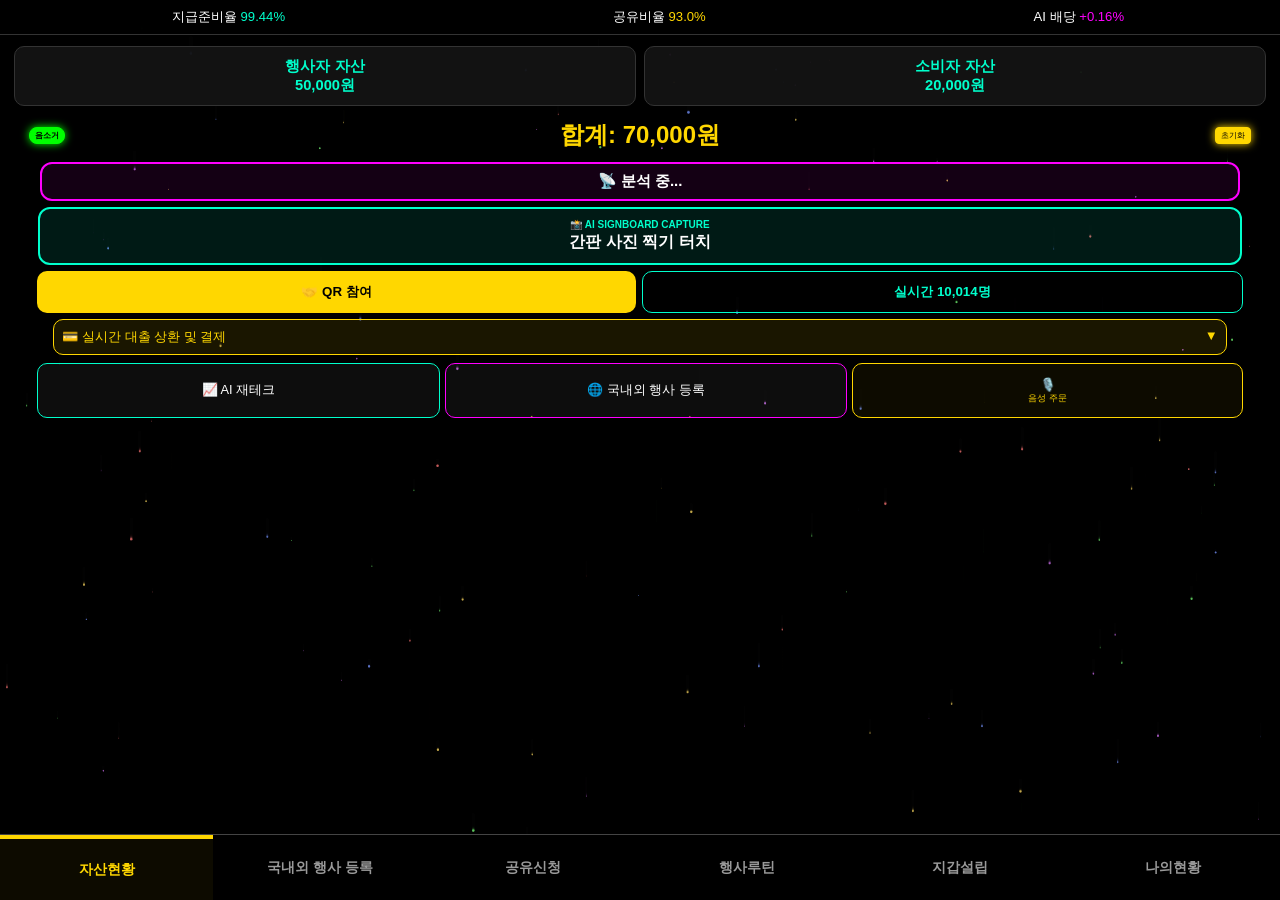
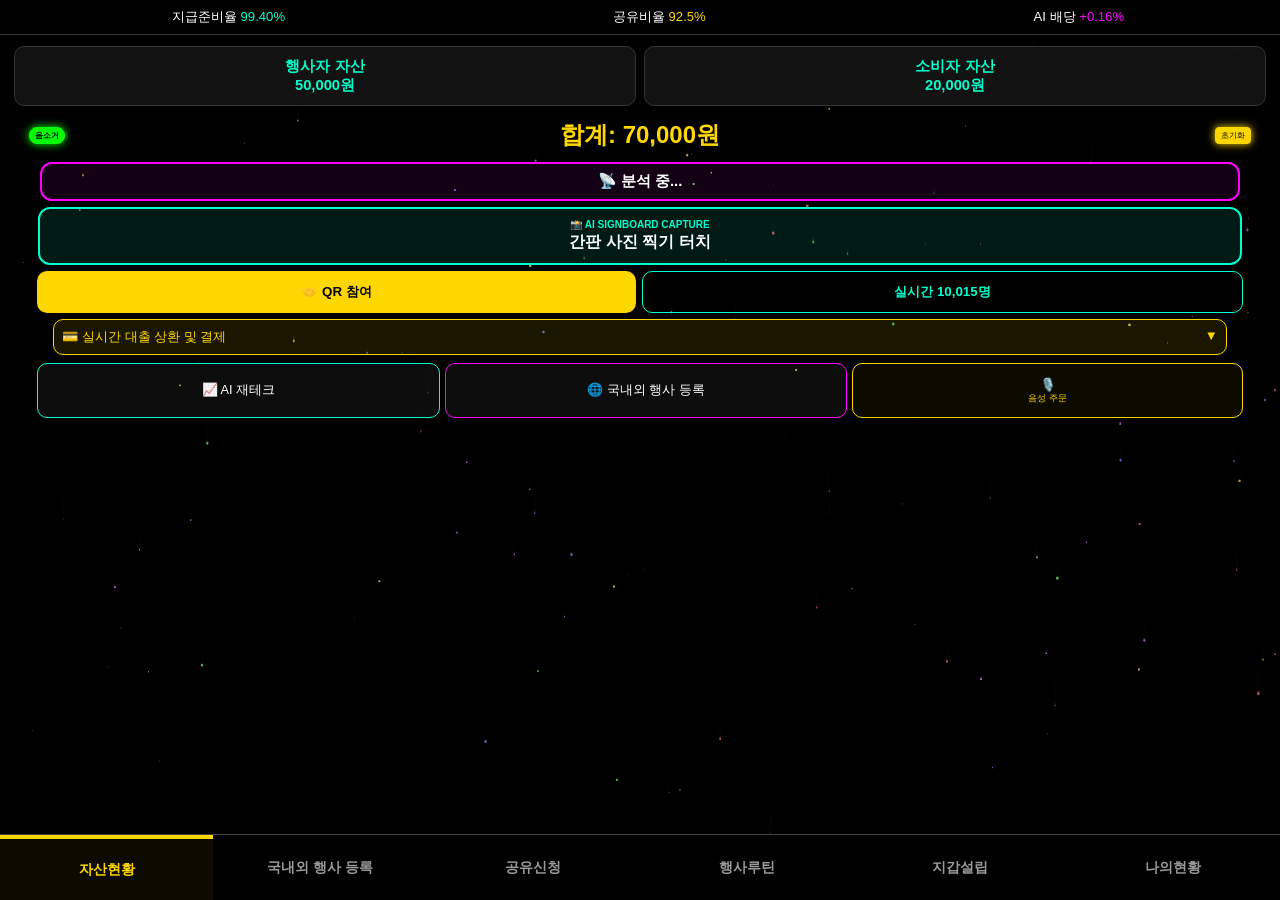
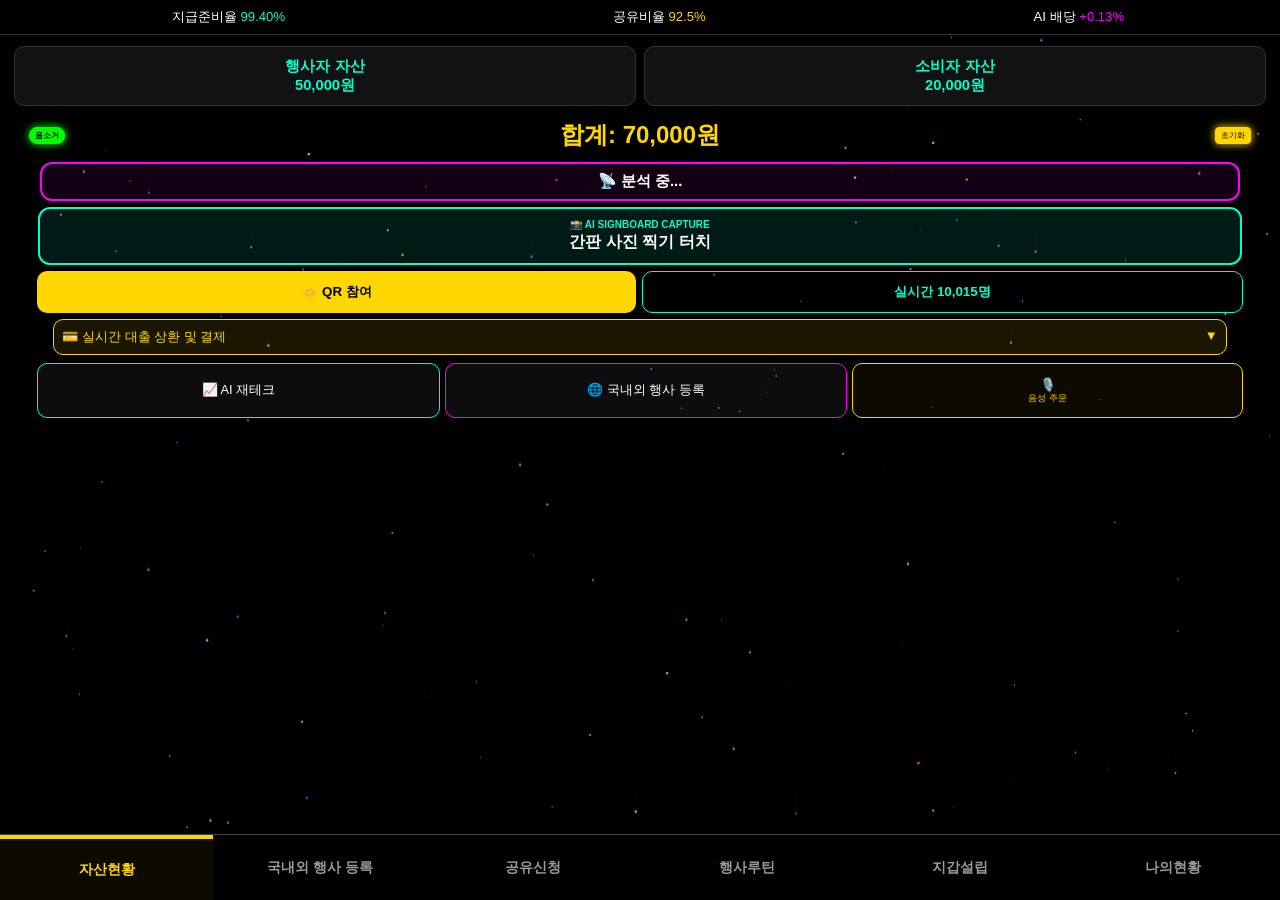
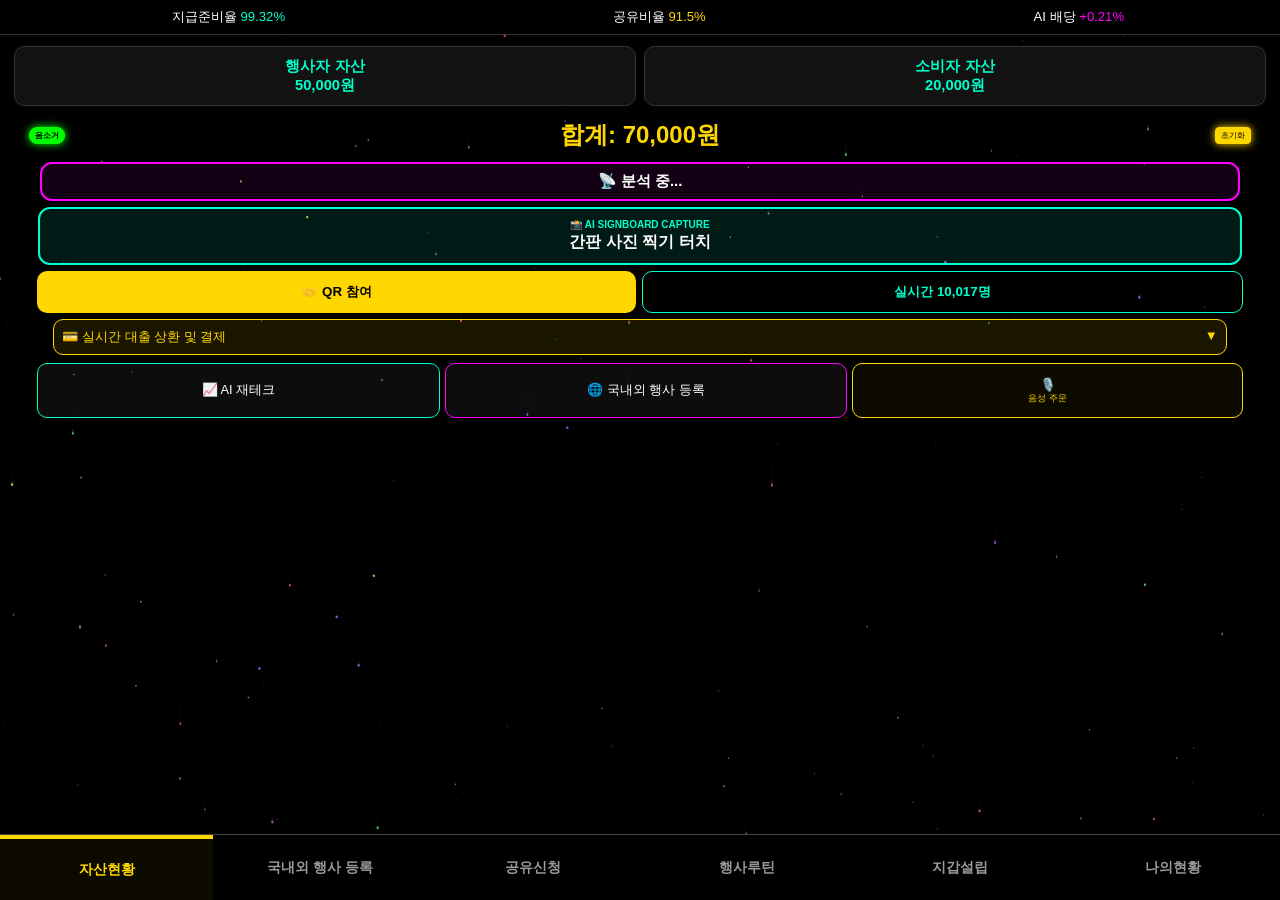
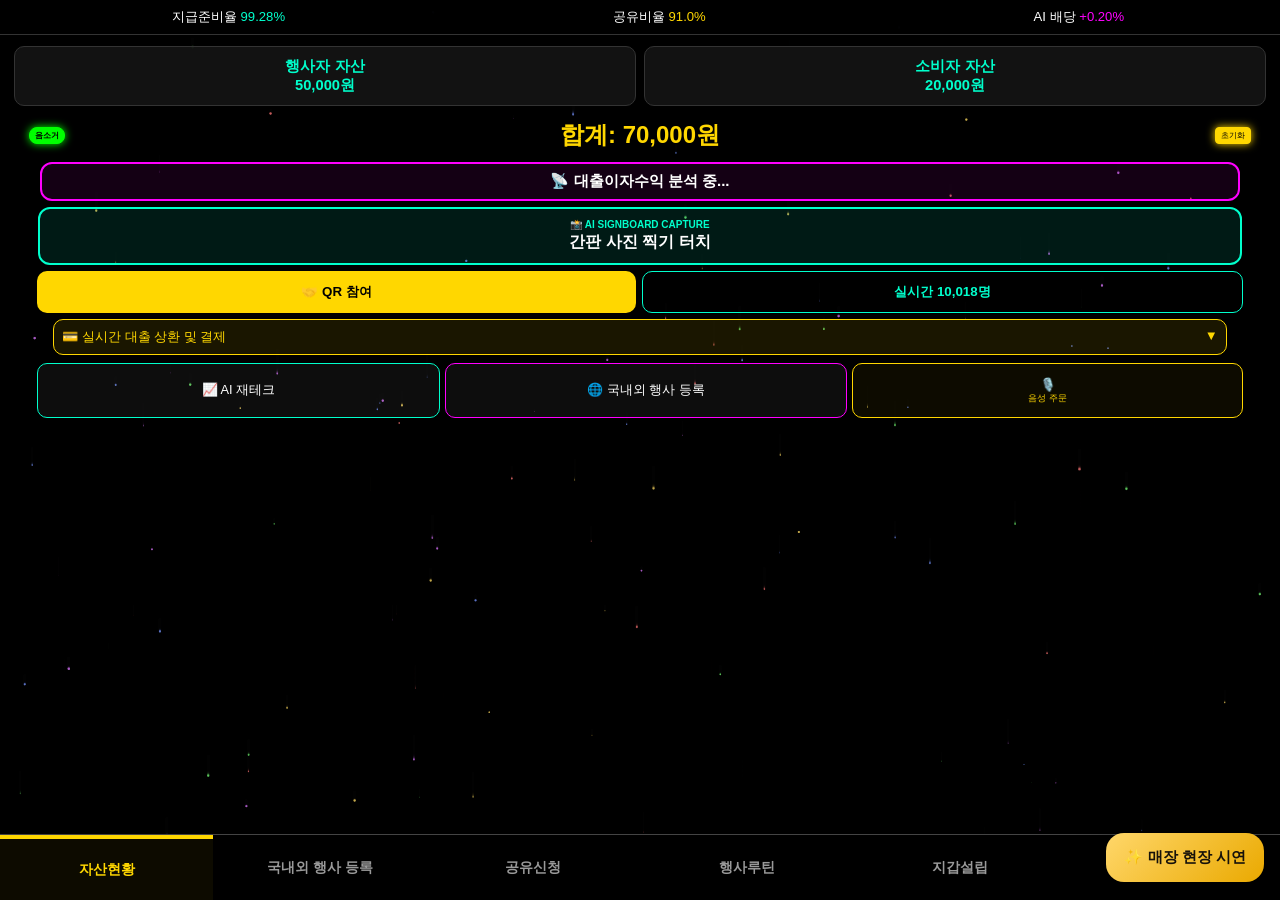
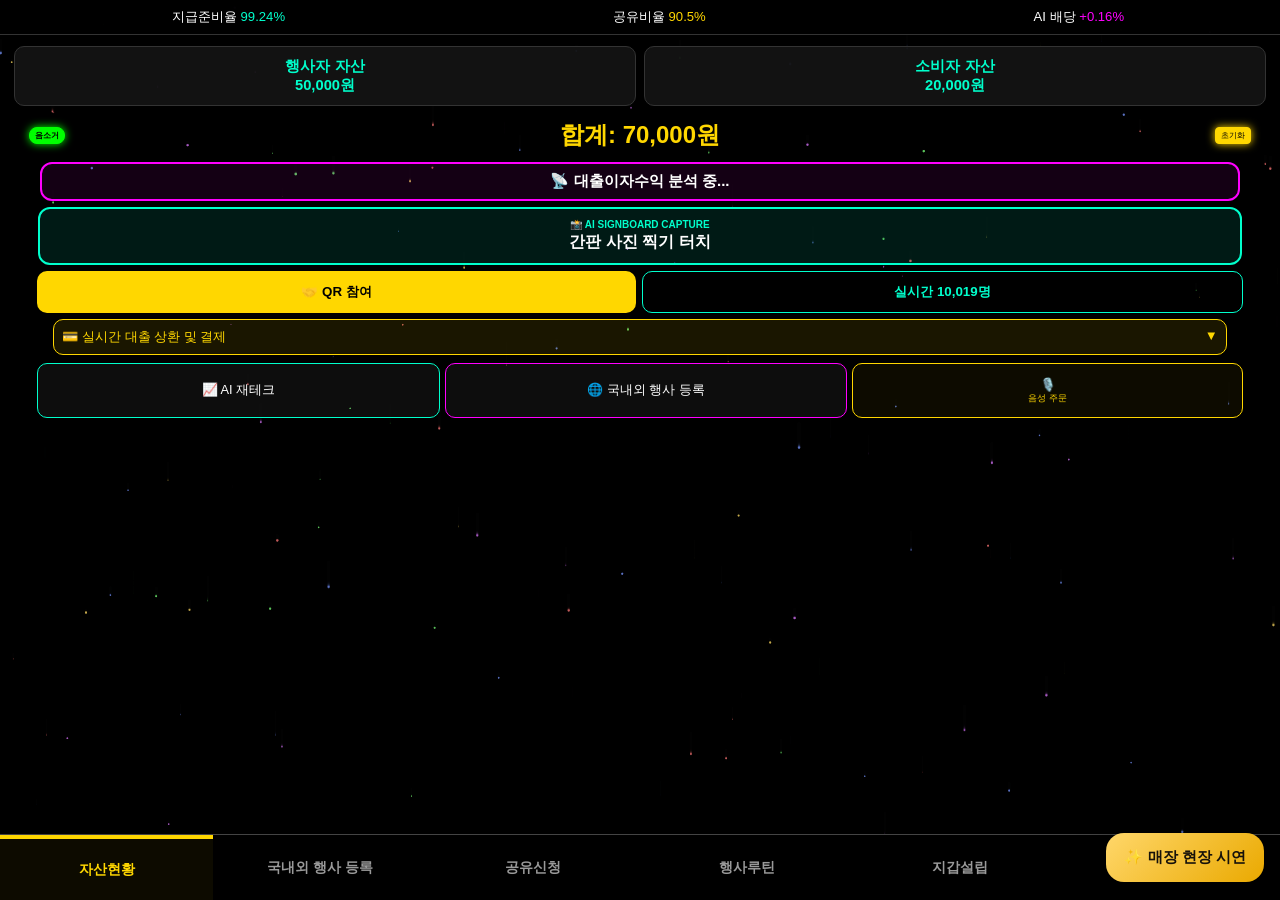
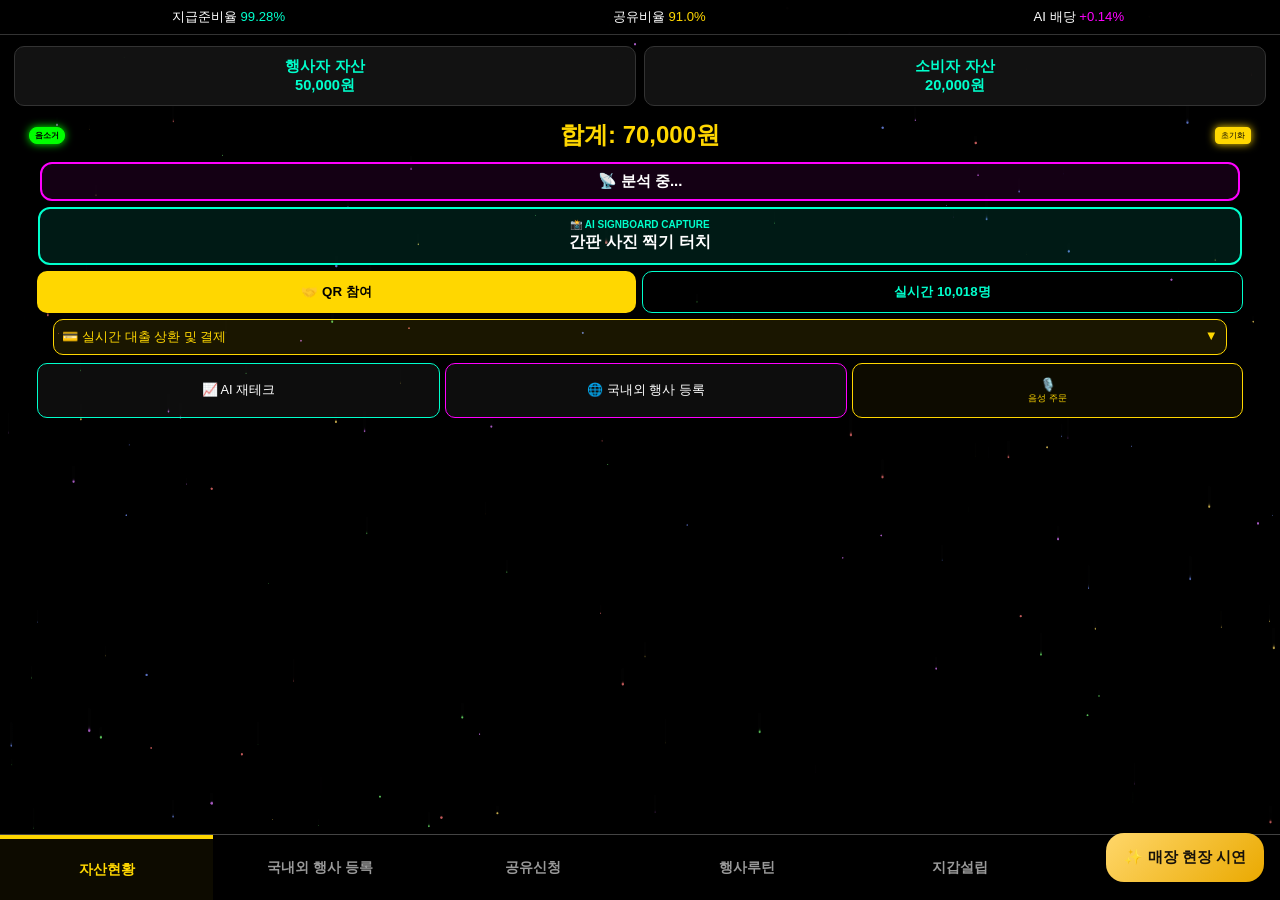
